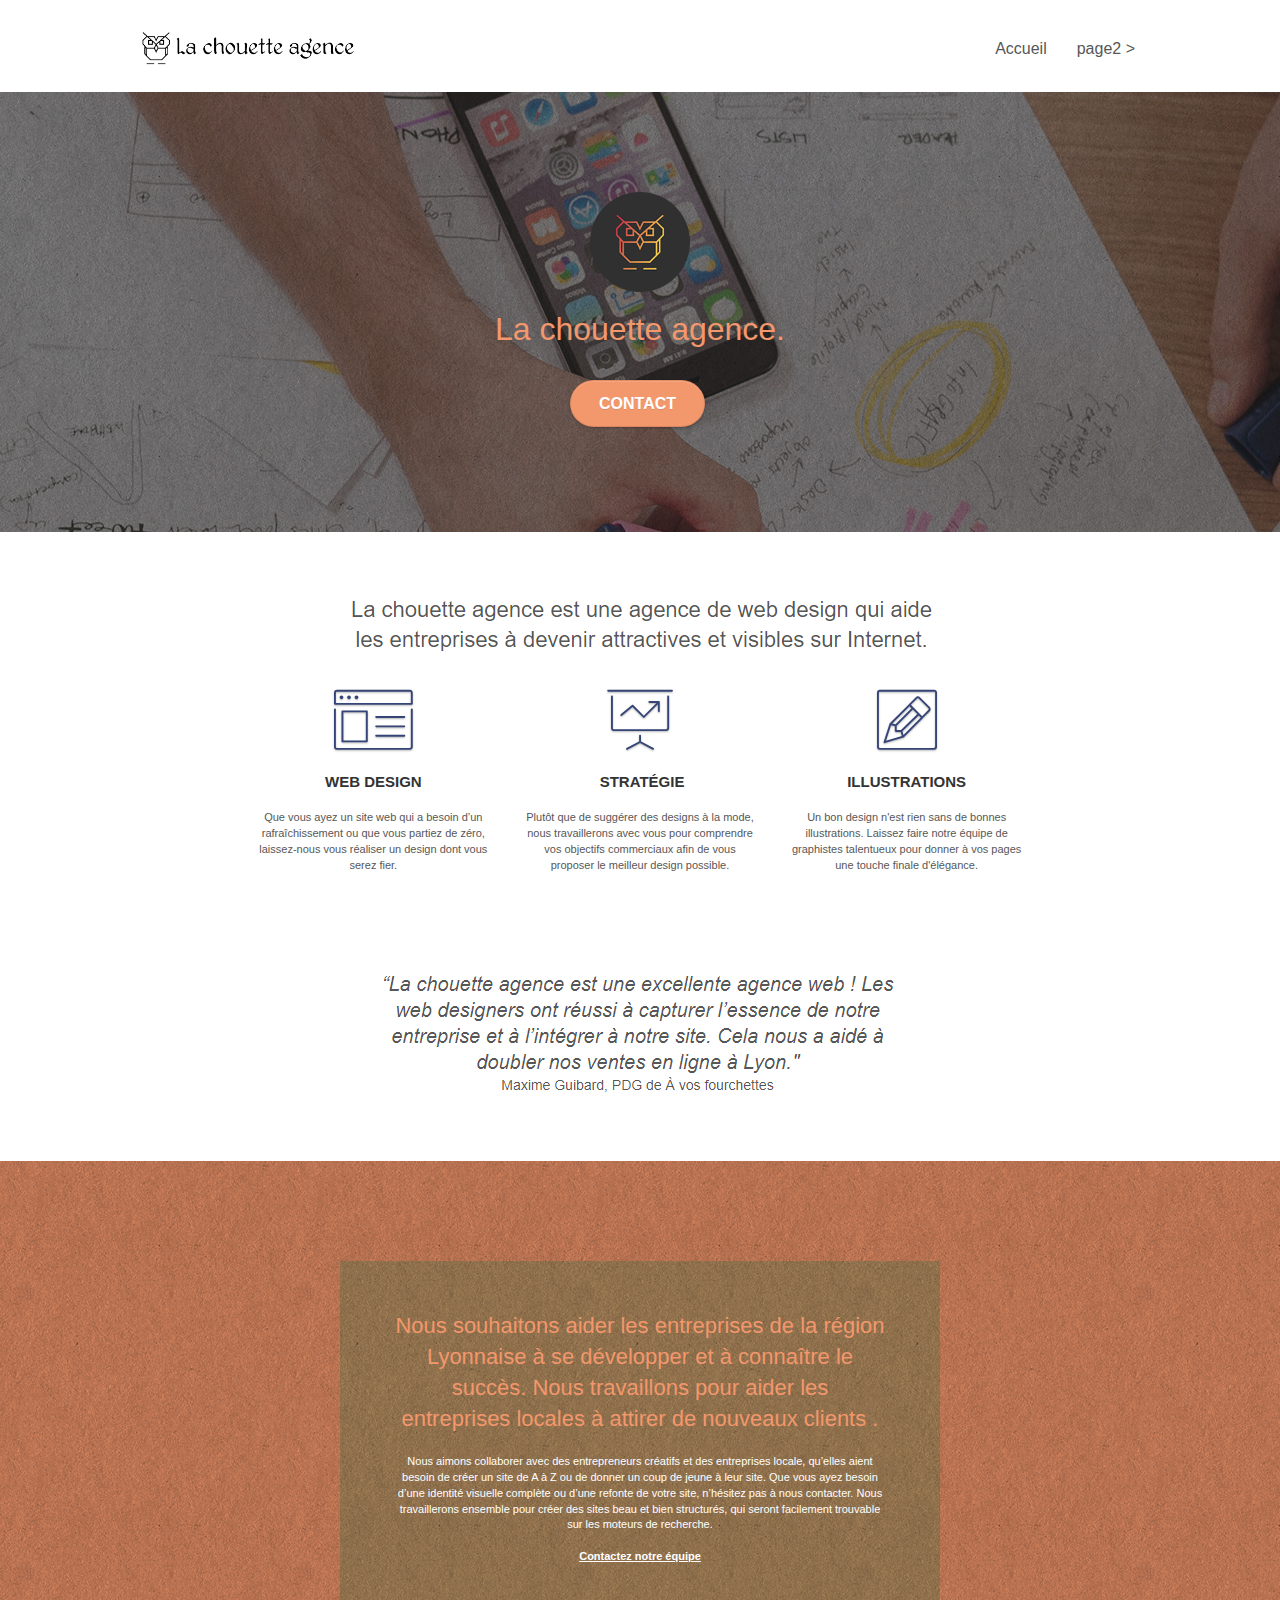
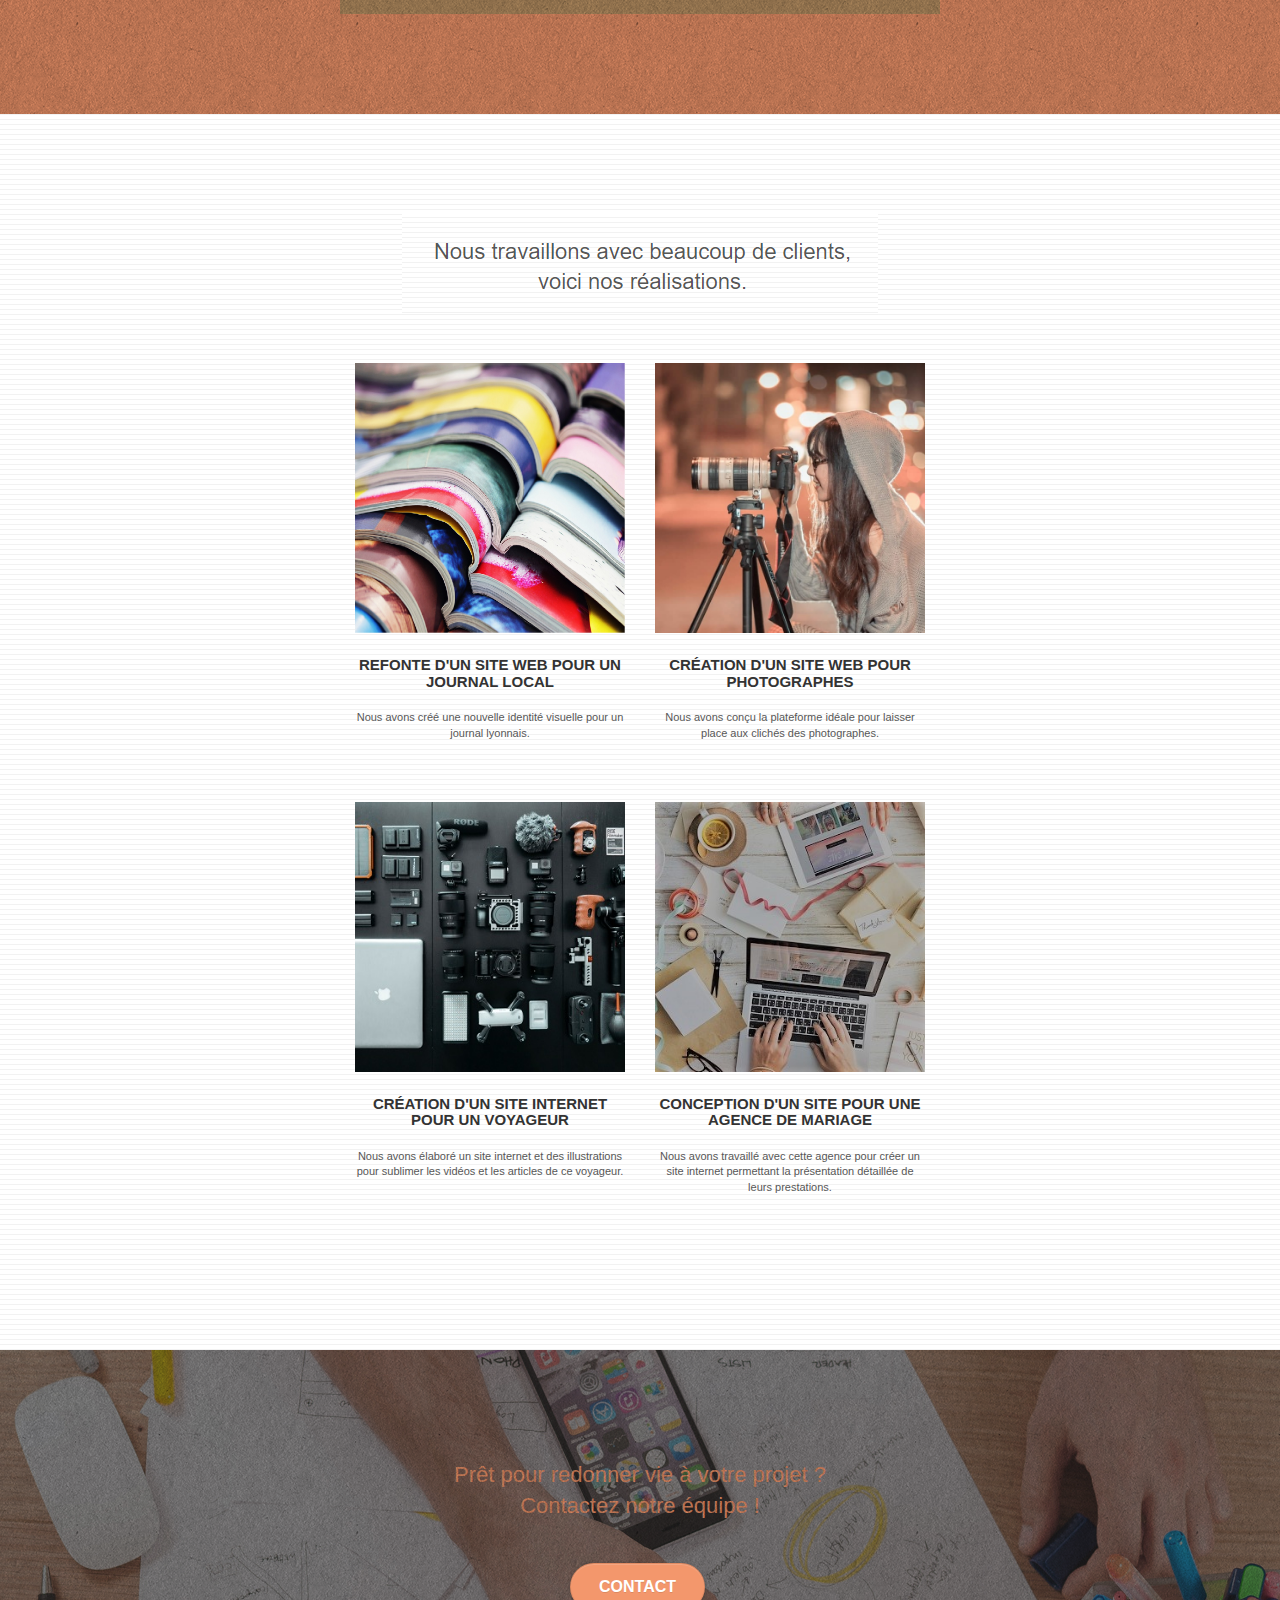
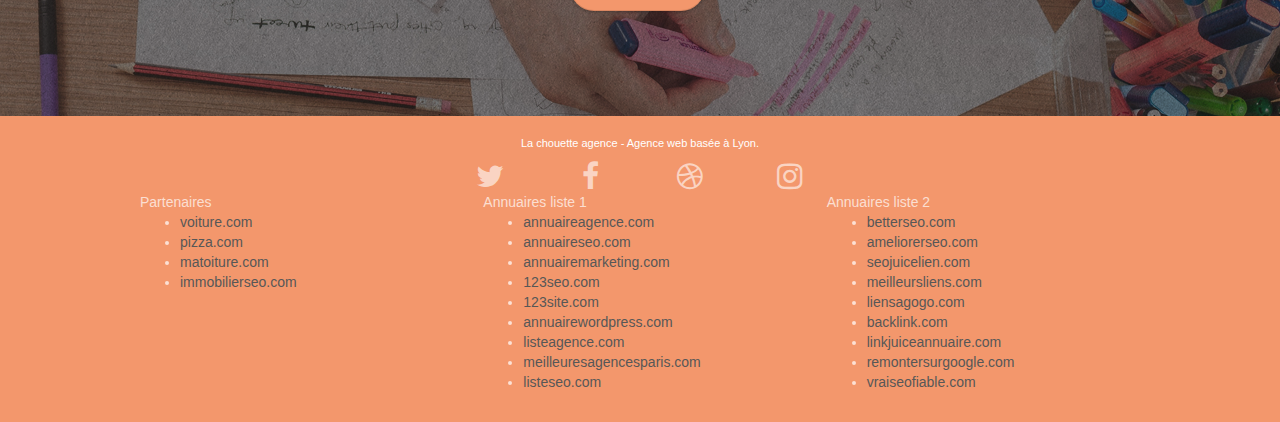
==== index.html @ 90d15524 "First commit" ====
<!doctype html>
<html lang="Default">
<head>
    <meta charset="utf-8">
    <meta name="keywords" content="La chouette agence, site web, site internet, site, application web, web design, stratégie web, agence web, agence design, SEO, développeur web, web designer, entreprise de création de site internet,création de design web, création de site internet, développement de site internet, agence design Lyon, web design Lyon, agence web Lyon">
    <meta name="description" content="La chouette agence est une agence de création et d'optimisation de site internet">
    <meta name="viewport" content="width=device-width, initial-scale=1.0, viewport-fit=cover">
    <link rel="shortcut icon" type="image/png" href="favicon.jpg">
    
	<link rel="stylesheet" type="text/css" href="./css/bootstrap.css">
	<link rel="stylesheet" type="text/css" href="style.css">
	<link rel="stylesheet" type="text/css" href="./css/font-awesome.css">
	<link rel="stylesheet" type="text/css" href="./css/et-line.css">
	
    
	<script src="./js/jquery-2.1.0.js"></script>
	<script src="./js/bootstrap.js"></script>
	<script src="./js/blocs.js"></script>
	<script src="./js/jquery.touchSwipe.js" defer></script>
	<script src="./js/gmaps.js"></script>

    <title>La chouette agence | Web design</title>

    
<!-- Analytics -->
 
<!-- Analytics END -->
    
</head>
<body>
<!-- Principal conteneur -->
<div class="page-container">
    
<!-- bloc-0 -->
<div class="bloc bgc-white l-bloc " id="bloc-0">
	<div class="container bloc-sm">

		<nav class="navbar row">
			<div class="navbar-header">
				<a class="navbar-brand" href="index.html"><img src="img/la-chouette-agence.png" alt="paris web design logo agence web meilleure agence" height="40" /></a>
				<button id="nav-toggle" type="button" class="ui-navbar-toggle navbar-toggle" data-toggle="collapse" data-target=".navbar-1">
					<span class="sr-only">Toggle navigation</span><span class="icon-bar"></span><span class="icon-bar"></span><span class="icon-bar"></span>
				</button>
			</div>
			<div class="collapse navbar-collapse navbar-1 special-dropdown-nav">
				<ul class="site-navigation nav navbar-nav">
					<li>
						<a href="index.html">Accueil</a>
					</li>
					<li>
					</li>
					<li>
						<a href="page2.html">page2 &gt;</a>
					</li>
				</ul>
			</div>
		</nav>
	</div>
</div>
<!-- bloc-0 END -->

<!-- bloc-1-presentation -->
<div class="bloc bgc-dark-slate-blue bg-banniere d-bloc bg-t-edge bloc-bg-texture texture-paper b-parallax" id="bloc-1-hero">
	<div class="container bloc-lg">
		<div class="row tight-width-whitespace">
			<div class="col-sm-12">
				<img src="img/logo.png" class="center-block image-resize-mode" width="100" alt="La chouette agence, agence web paris, création logo paris" />
				<h1 class="text-center hero-bloc-text tc-white ">
					La chouette agence.
				</h1>
				<div class="text-center">
					<a href="page2.html" class="btn btn-lg btn-clean btn-rd cta-hero btn-atomic-tangerine" id="cta-hero">Contact</a>
				</div>
			</div>
		</div>
	</div>
</div>
<!-- bloc-1-presentation END -->

<!-- bloc-2-services -->
<div class="bloc bgc-white l-bloc" id="bloc-2-services">
	<div class="container bloc-md">
		<div class="row">
			<div class="col-sm-12 text-center">
				<img alt="agence web, agence web paris, web design paris, stratégie web" src="img/title.png" />
			</div>
		</div>
		<div class="row voffset-lg med-width-whitespace">
			<div class="col-sm-4">
				<div class="text-center">
					<span class="et-icon-browser sm-shadow icon-dark-slate-blue icons icon-lg"></span>
				</div>
				<h3 class="mg-md text-center">
					Web design
				</h3>
				<p class="text-center ">
					Que vous ayez un site web qui a besoin d&rsquo;un rafraîchissement ou que vous partiez de zéro, laissez-nous vous réaliser un design dont vous serez fier.
				</p>
			</div>
			<div class="col-sm-4">
				<div class="text-center">
					<span class="et-icon-presentation sm-shadow icon-dark-slate-blue icons icon-lg"></span>
				</div>
				<h3 class="mg-md text-center">
					&nbsp;Stratégie
				</h3>
				<p class="text-center ">
					Plutôt que de suggérer des designs à la mode, nous travaillerons avec vous pour comprendre vos objectifs commerciaux afin de vous proposer le meilleur design possible.<br>
				</p>
			</div>
			<div class="col-sm-4">
				<div class="text-center">
					<span class="et-icon-edit sm-shadow icon-dark-slate-blue icons icon-lg"></span>
				</div>
				<h3 class="mg-md text-center">
					Illustrations
				</h3>
				<p class="text-center ">
					Un bon design n'est rien sans de bonnes illustrations. Laissez faire notre équipe de graphistes talentueux pour donner à vos pages une touche finale d'élégance.
				</p>
			</div>
		</div>
		<div class="row voffset-lg voffset">
			<div class="col-xs-12 col-md-8 col-md-offset-2 text-center">
				<img alt="agence web, agence web paris, web design paris, stratégie web" src="img/citation.png" />

			</div>
		</div>
	</div>
</div>
<!-- bloc-2-services END -->

<!-- bloc-3-what-i-do -->
<div class="bloc tc-white bgc-atomic-tangerine bg-presentation d-bloc bloc-bg-texture texture-paper b-parallax" id="bloc-3-what-i-do">
	<div class="container bloc-lg">
		<div class="row tight-width-whitespace black-background">
			<div class="col-sm-12">
				<h2 class="mg-md text-center tc-white">
					Nous souhaitons aider les entreprises de la région Lyonnaise à se développer et à connaître le succès. Nous travaillons pour aider les entreprises locales à attirer de nouveaux clients .<br>
				</h2>
				<p class="text-center white">
					Nous aimons collaborer avec des entrepreneurs créatifs et des entreprises locale, qu’elles aient besoin de créer un site de A à Z ou de donner un coup de jeune à leur site. Que vous ayez besoin d’une identité visuelle complète ou d’une refonte de votre site, n’hésitez pas à nous contacter. Nous travaillerons ensemble pour créer des sites beau et bien structurés, qui seront facilement trouvable sur les moteurs de recherche. <br><br><a class="ltc-white bold-link" href="page2.html">Contactez notre équipe</a><br>
				</p>
			</div>
		</div>
	</div>
</div>
<!-- bloc-3-what-i-do END -->

<!-- bloc-4-portfolio -->
<div class="bloc bgc-white bg-lines-h2-bg bg-repeat l-bloc" id="bloc-4-portfolio">
	<div class="container bloc-lg">
		<div class="row">
			<div class="col-sm-12 text-center">
				<img alt="agence web, agence web paris, web design paris, stratégie web" src="img/title2.png" />
			</div>
		</div>
		<div class="row tight-width-whitespace portfolio-row">
			<div class="col-sm-6">
				<a href="#" data-lightbox="img/1.jpg" data-gallery-id="gallery-1" data-caption="Refonte d'un site web pour un journal local" data-frame="snapshot-lb"><img src="img/1.jpg" alt="paris web design logo agence web meilleure agence et refonte site web journal" class="img-responsive portfolio-thumb" /></a>
				<h3 class="mg-md text-center">
					Refonte d'un site web pour un journal local
				</h3>
				<p class="text-center">
					Nous avons créé une nouvelle identité visuelle pour un journal lyonnais.
				</p>
			</div>
			<div class="col-sm-6">
				<a href="#" data-lightbox="img/2.jpg" data-gallery-id="gallery-1" data-caption="Création d'un site web pour photographes" data-frame="snapshot-lb"><img src="img/2.jpg" class="img-responsive portfolio-thumb" alt="paris web design logo agence web meilleure agence, Création d'un site web pour photographes" /></a>
				<h3 class="mg-md text-center">
					Création d'un site web pour photographes
				</h3>
				<p class="text-center">
					Nous avons conçu la plateforme idéale pour laisser place aux clichés des photographes.
				</p>
			</div>
		</div>
		<div class="row tight-width-whitespace portfolio-row">
			<div class="col-sm-6">
				<a href="#" data-lightbox="img/3.bmp" data-gallery-id="gallery-1" data-caption="Création d'un site internet pour un voyageur" data-frame="snapshot-lb"><img src="img/3.bmp" class="img-responsive portfolio-thumb" alt="paris web design logo agence web meilleure agence, Création d'un site web pour voyageur"/></a>
				<h3 class="mg-md text-center">
					Création d'un site internet pour un voyageur
				</h3>
				<p class="text-center">
					Nous avons élaboré un site internet et des illustrations pour sublimer les vidéos et les articles de ce voyageur.
				</p>
			</div>
			<div class="col-sm-6">
				<a href="#" data-lightbox="img/4.bmp" data-gallery-id="gallery-1" data-caption="Conception d'un site pour une agence de mariage" data-frame="snapshot-lb"><img src="img/4.bmp" class="img-responsive portfolio-thumb" alt="paris web design logo agence web meilleure agence, Création d'un site web pour agence de mariage" /></a>
				<h3 class="mg-md text-center">
					Conception d'un site pour une agence de mariage
				</h3>
				<p class="text-center">
					Nous avons travaillé avec cette agence pour créer un site internet permettant la présentation détaillée de leurs prestations.
				</p>
			</div>
		</div>
	</div>
</div>
<!-- bloc-4-portfolio END -->

<!-- bloc-5-cta -->
<div class="bloc bgc-dark-slate-blue bg-banniere d-bloc bloc-bg-texture texture-paper" id="bloc-5-cta">
	<div class="container bloc-lg">
		<div class="row">
			<h2 class="mg-md text-center tc-white">
				Prêt pour redonner vie à votre projet ?<br>Contactez notre équipe !
			</h2>
			<div class="col-sm-12 text-center">
				<a href="page2.html" class="btn btn-atomic-tangerine btn-clean btn-rd btn-lg cta-hero">Contact</a>
			</div>
		</div>
	</div>
</div>
<!-- bloc-5-cta END -->

<!-- Footer - bloc-8 -->
<div class="bloc bgc-atomic-tangerine d-bloc" id="bloc-8">
	<div class="container bloc-sm">
		<div class="row">
			<div class="col-sm-12">
				<p class="text-center white">
					La chouette agence - Agence web basée à Lyon.<br>
				</p>
				<div class="row row-no-gutters social">
					<div class="col-sm-3">
						<div class="text-center">
							<a class="social" href="index.html"><span class="fa fa-twitter icon-md"></span></a>
						</div>
					</div>
					<div class="col-sm-3">
						<div class="text-center">
							<a class="social" href="index.html"><span class="fa fa-facebook icon-md"></span></a>
						</div>
					</div>
					<div class="col-sm-3">
						<div class="text-center">
							<a class="social" href="index.html"><span class="fa fa-dribbble icon-md"></span></a>
						</div>
					</div>
					<div class="col-sm-3">
						<div class="text-center">
							<a class="social" href="index.html"><span class="fa fa-instagram icon-md"></span></a>
						</div>
					</div>
				</div>
				<div class="row">
					<div class="col-sm-4">
						Partenaires
							<ul>
								<li><a href="voiture.com">voiture.com</a></li>
								<li><a href="pizza.com">pizza.com</a></li>
								<li><a href="matoiture.com">matoiture.com</a></li>
								<li><a href="immobilierseo.com">immobilierseo.com</a></li>
							</ul>		
					</div>
					<div class="col-sm-4">
						Annuaires liste 1
						<ul>
							<li><a href="annuaireagence.com">annuaireagence.com</a></li>
							<li><a href="annuaireseo.com">annuaireseo.com</a></li>
							<li><a href="annuairemarketing.com">annuairemarketing.com</a></li>
							<li><a href="123seoture.com">123seo.com</a></li>
							<li><a href="123site.com">123site.com</a></li>
							<li><a href="annuairewordpress.com">annuairewordpress.com</a></li>
							<li><a href="listeagence.com">listeagence.com</a></li>
							<li><a href="meilleuresagencesparis.com">meilleuresagencesparis.com</a></li>
							<li><a href="listeseo.com">listeseo.com</a></li>
						</ul>
					</div>
					<div class="col-sm-4">
						Annuaires liste 2
						<ul>
							<li><a href="betterseo.com">betterseo.com</a></li>
							<li><a href="ameliorerseo.com">ameliorerseo.com</a></li>
							<li><a href="seojuicelien.com">seojuicelien.com</a></li>
							<li><a href="meilleursliens.com">meilleursliens.com</a></li>
							<li><a href="liensagogo.com">liensagogo.com</a></li>
							<li><a href="backlink.com">backlink.com</a></li>
							<li><a href="linkjuiceannuaire.com">linkjuiceannuaire.com</a></li>
							<li><a href="remontersurgoogle.com">remontersurgoogle.com</a></li>
							<li><a href="vraiseofiable.com">vraiseofiable.com</a></li>
						</ul>
					</div>
				</div>
			</div>
		</div>
	</div>
</div>
<!-- Footer - bloc-8 END -->

</div>
<!-- Principal conteneur END -->
    

</body>
</html>
---- style.css ----
body {
    margin: 0;
    padding: 0;
    background: #FFF;
    overflow-x: hidden;
    -webkit-font-smoothing: antialiased;
    -moz-osx-font-smoothing: grayscale;
}

a,
button {
    transition: all .3s ease-in-out;
    outline: none!important;
}

a:hover {
    text-decoration: none;
    cursor: pointer;
}

#page-loading-blocs-notifaction {
    position: fixed;
    top: 0;
    bottom: 0;
    width: 100%;
    z-index: 100000;
    background: #FFFFFF url("img/pageload-spinner.gif") no-repeat center center;
}

.bloc {
    width: 100%;
    clear: both;
    background: 50% 50% no-repeat;
    padding: 0 50px;
    -webkit-background-size: cover;
    -moz-background-size: cover;
    -o-background-size: cover;
    background-size: cover;
    position: relative;
}

.bloc .container {
    padding-left: 0;
    padding-right: 0;
}

.bloc-lg {
    padding: 100px 50px;
}

.bloc-md {
    padding: 50px;
}

.bloc-sm {
    padding: 20px 50px;
}

.bg-center,
.bg-l-edge,
.bg-r-edge,
.bg-t-edge,
.bg-b-edge,
.bg-tl-edge,
.bg-bl-edge,
.bg-tr-edge,
.bg-br-edge,
.bg-repeat {
    -webkit-background-size: auto!important;
    -moz-background-size: auto!important;
    -o-background-size: auto!important;
    background-size: auto!important;
}

.bg-repeat {
    background: repeat;
}

.bg-t-edge {
    background: top no-repeat;
}

.bloc-bg-texture::before {
    content: "";
    background-size: 2px 2px;
    position: absolute;
    top: 0;
    bottom: 0;
    left: 0;
    right: 0;
}

.texture-paper::before {
    background: url("img/texture-paper.png");
    background-size: 280px 280px;
}

.b-parallax {
    background-attachment: fixed;
}

.d-bloc {
    color: rgba(255, 255, 255, .7);
}

.d-bloc button:hover {
    color: rgba(255, 255, 255, .9);
}

.d-bloc .icon-round,
.d-bloc .icon-square,
.d-bloc .icon-rounded,
.d-bloc .icon-semi-rounded-a,
.d-bloc .icon-semi-rounded-b {
    border-color: rgba(255, 255, 255, .9);
}

.d-bloc .divider-h span {
    border-color: rgba(255, 255, 255, .2);
}

.d-bloc .a-btn,
.d-bloc .navbar a,
.d-bloc .navbar-brand,
.d-bloc a .icon-sm,
.d-bloc a .icon-md,
.d-bloc a .icon-lg,
.d-bloc a .icon-xl,
.d-bloc h1 a,
.d-bloc h2 a,
.d-bloc h3 a,
.d-bloc h4 a,
.d-bloc h5 a,
.d-bloc h6 a,
.d-bloc p a {
    color: rgba(255, 255, 255, .6);
}

.d-bloc .a-btn:hover,
.d-bloc .navbar a:hover,
.d-bloc .navbar-brand:hover,
.d-bloc a:hover .icon-sm,
.d-bloc a:hover .icon-md,
.d-bloc a:hover .icon-lg,
.d-bloc a:hover .icon-xl,
.d-bloc h1 a:hover,
.d-bloc h2 a:hover,
.d-bloc h3 a:hover,
.d-bloc h4 a:hover,
.d-bloc h5 a:hover,
.d-bloc h6 a:hover,
.d-bloc p a:hover {
    color: rgba(255, 255, 255, 1);
}

.d-bloc .navbar-toggle .icon-bar {
    background: rgba(255, 255, 255, 1);
}

.d-bloc .btn-wire,
.d-bloc .btn-wire:hover {
    color: rgba(255, 255, 255, 1);
    border-color: rgba(255, 255, 255, 1);
}

.d-bloc .panel {
    color: rgba(0, 0, 0, .5);
}

.d-bloc .panel button:hover {
    color: rgba(0, 0, 0, .7);
}

.d-bloc .panel icon {
    border-color: rgba(0, 0, 0, .7);
}

.d-bloc .panel .divider-h span {
    border-color: rgba(0, 0, 0, .1);
}

.d-bloc .panel .a-btn {
    color: rgba(0, 0, 0, .6);
}

.d-bloc .panel .a-btn:hover {
    color: rgba(0, 0, 0, 1);
}

.d-bloc .panel .btn-wire,
.d-bloc .panel .btn-wire:hover {
    color: rgba(0, 0, 0, .7);
    border-color: rgba(0, 0, 0, .3);
}

.d-bloc .panel,
.l-bloc {
    color: rgba(0, 0, 0, .5);
}

.d-bloc .panel button:hover,
.l-bloc button:hover {
    color: rgba(0, 0, 0, .7);
}

.l-bloc .icon-round,
.l-bloc .icon-square,
.l-bloc .icon-rounded,
.l-bloc .icon-semi-rounded-a,
.l-bloc .icon-semi-rounded-b {
    border-color: rgba(0, 0, 0, .7);
}

.d-bloc .panel .divider-h span,
.l-bloc .divider-h span {
    border-color: rgba(0, 0, 0, .1);
}

.d-bloc .panel .a-btn,
.l-bloc .a-btn,
.l-bloc .navbar a,
.l-bloc .navbar-brand,
.l-bloc a .icon-sm,
.l-bloc a .icon-md,
.l-bloc a .icon-lg,
.l-bloc a .icon-xl,
.l-bloc h1 a,
.l-bloc h2 a,
.l-bloc h3 a,
.l-bloc h4 a,
.l-bloc h5 a,
.l-bloc h6 a,
.l-bloc p a {
    color: rgba(0, 0, 0, .6);
}

.d-bloc .panel .a-btn:hover,
.l-bloc .a-btn:hover,
.l-bloc .navbar a:hover,
.l-bloc .navbar-brand:hover,
.l-bloc a:hover .icon-sm,
.l-bloc a:hover .icon-md,
.l-bloc a:hover .icon-lg,
.l-bloc a:hover .icon-xl,
.l-bloc h1 a:hover,
.l-bloc h2 a:hover,
.l-bloc h3 a:hover,
.l-bloc h4 a:hover,
.l-bloc h5 a:hover,
.l-bloc h6 a:hover,
.l-bloc p a:hover {
    color: rgba(0, 0, 0, 1);
}

.l-bloc .navbar-toggle .icon-bar {
    color: rgba(0, 0, 0, .6);
}

.d-bloc .panel .btn-wire,
.d-bloc .panel .btn-wire:hover,
.l-bloc .btn-wire,
.l-bloc .btn-wire:hover {
    color: rgba(0, 0, 0, .7);
    border-color: rgba(0, 0, 0, .3);
}

.voffset {
    margin-top: 30px;
}

.voffset-lg {
    margin-top: 80px;
}

.row-no-gutters {
    margin-right: 0;
    margin-left: 0;
}

.row.row-no-gutters > [class^="col-"],
.row.row-no-gutters > [class*=" col-"] {
    padding-right: 0;
    padding-left: 0;
}

#bloc-1-hero h1 {
    font-size: 32px;
}

.navbar {
    margin-bottom: 0;
    z-index: 1;
}

.navbar-brand {
    height: auto;
    padding: 3px 15px;
    font-size: 25px;
    font-weight: normal;
    font-weight: 600;
    line-height: 44px;
}

.navbar-brand img {
    max-height: 200px;
    margin: 0 5px 0 0;
    display: inline;
}

.navbar-brand img[src$=svg] {
    min-width: 100px;
}

.nav-center .navbar-brand img {
    margin: 0;
}

.navbar .nav {
    padding-top: 2px;
    margin-right: -16px;
    float: right;
    z-index: 1;
}

.nav > li {
    float: left;
    margin-top: 4px;
    font-size: 16px;
}

.navbar-nav .open .dropdown-menu > li > a {
    text-align: inherit;
}

.nav > li a:hover,
.nav > li a:focus {
    background: transparent;
}

.navbar-toggle {
    margin: 10px 10px 0 0;
    border: 0px;
}

.navbar-toggle:hover {
    background: transparent!important;
}

.navbar-toggle .icon-bar {
    background-color: rgba(0, 0, 0, .5);
    width: 26px;
}

.nav-invert .navbar .nav {
    float: left;
}

.nav-invert .navbar-header,
.nav-invert .navbar-brand {
    float: right;
    position: relative;
    z-index: 2;
}

@media (min-width: 768px) {
    .site-navigation {
        position: absolute;
        top: 50%;
        right: 20px;
        transform: translate(0, -50%);
        -webkit-transform: translateY(-50%);
    }
    .nav > li .dropdown-menu a,
    .nav > li .dropdown-menu a:hover {
        color: #484848;
    }
    .nav-invert .site-navigation {
        left: 0;
        right: 0;
    }
    .nav-center {
        text-align: center;
    }
    .nav-center .navbar-header {
        width: 100%;
    }
    .nav-center .navbar-header,
    .nav-center .navbar-brand,
    .nav-center .nav > li {
        float: none;
        display: inline-block;
    }
    .nav-center .site-navigation {
        position: relative;
        width: 100%;
        right: 0;
        margin-right: 0px;
        margin-top: 20px;
    }
    .nav-center.mini-nav .navbar-toggle {
        float: none;
        margin: 10px auto 0;
    }
}

.nav > li > .dropdown a {
    background: none!important;
    display: block;
    padding: 14px 15px;
}

nav .caret {
    margin: 0 5px;
}

.dropdown-menu .dropdown-menu {
    top: -8px;
    left: 100%;
}

.dropdown-menu .dropmenu-flow-right {
    top: 100%;
    left: 0;
    margin-left: -1px;
    border-top-left-radius: 0;
    border-top-right-radius: 0;
}

.dropdown-menu .dropdown span {
    border: 4px solid black;
    border-top-color: transparent;
    border-right-color: transparent;
    border-bottom-color: transparent;
    margin: 6px -5px 0 0!important;
    float: right;
}

.mg-md {
    margin-top: 10px;
    margin-bottom: 20px;
}

.mg-lg {
    margin-top: 10px;
    margin-bottom: 40px;
}

.btn {
    margin: 0 5px 5px 0;
}

.btn.pull-right {
    margin: 0 0 5px 5px;
}

.btn-d,
.btn-d:hover,
.btn-d:focus {
    color: #FFF;
    background: rgba(0, 0, 0, .3);
}

button {
    outline: none!important;
}

.btn-rd {
    border-radius: 40px;
}

.btn-clean {
    border: 1px solid rgba(0, 0, 0, .08);
    border-bottom-color: rgba(0, 0, 0, .1);
    text-shadow: 0 1px 0 rgba(0, 0, 1, .1);
    box-shadow: 0 1px 3px rgba(0, 0, 1, .25), inset 0 1px 0 0 rgba(255, 255, 255, .15);
}

.icon-md {
    font-size: 30px!important;
}

.icon-lg {
    font-size: 60px!important;
}

.sm-shadow {
    text-shadow: 0 1px 2px rgba(0, 0, 0, .3);
}

.panel-sq,
.panel-sq .panel-heading,
.panel-sq .panel-footer {
    border-radius: 0;
}

.panel-rd {
    border-radius: 30px;
}

.panel-rd .panel-heading {
    border-radius: 29px 29px 0 0;
}

.panel-rd .panel-footer {
    border-radius: 0 0 29px 29px;
}

.form-control {
    border-color: rgba(0, 0, 0, .1);
    box-shadow: none;
}

.scrollToTop {
    width: 40px;
    height: 40px;
    position: fixed;
    bottom: 20px;
    right: 20px;
    opacity: 0;
    z-index: 500;
    transition: all .3s ease-in-out;
}

.scrollToTop span {
    margin-top: 6px;
}

.showScrollTop {
    font-size: 14px;
    opacity: 1;
}

a[data-lightbox] {
    position: relative;
    display: block;
    text-align: center;
}

a[data-lightbox]:hover::before {
    content: "+";
    font-family: "HelveticaNeue-Light", "Helvetica Neue Light", "Helvetica Neue", Helvetica, Arial;
    font-size: 32px;
    width: 50px;
    height: 50px;
    margin-left: -25px;
    border-radius: 50%;
    background: rgba(0, 0, 0, .6);
    color: #FFF;
    font-weight: 100;
    z-index: 1;
    position: absolute;
    top: 50%;
    transform: translateY(-50%);
    -webkit-transform: translateY(-50%);
}

a[data-lightbox]:hover img {
    opacity: 0.6;
    -webkit-animation-fill-mode: none;
    animation-fill-mode: none;
}

#lightbox-modal {
    display: flex;
    align-items: center;
}

#lightbox-modal .modal-dialog {
    width: 90%;
    max-width: 900px;
    margin: 0 auto 0;
}

#lightbox-modal .modal-dialog img {
    max-height: 90vh;
    margin: 0 auto;
}

.lightbox-caption {
    padding: 20px;
    color: #FFF;
    background: rgba(0, 0, 0, .5);
    position: absolute;
    left: 15px;
    right: 15px;
    bottom: 5px;
}

.close-lightbox {
    color: #FFF;
    font-size: 30px;
    position: absolute;
    top: 20px;
    right: 20px;
    z-index: 20;
    background: rgba(0, 0, 0, .5);
    border: none;
    line-height: 30px;
    padding: 0 9px 5px;
    opacity: 0.3;
}

.close-lightbox:hover,
.next-lightbox:hover,
.prev-lightbox:hover {
    opacity: 1.0;
    color: #FFF;
}

.next-lightbox,
.prev-lightbox {
    font-size: 20px;
    color: rgba(255, 255, 255, .9);
    background: rgba(0, 0, 0, .5);
    transition: all .2s ease-in-out;
    position: absolute;
    top: 45%;
    z-index: 1;
    opacity: 0.4;
}

.next-lightbox {
    padding: 6px 8px 1px 13px;
    right: 25px;
}

.prev-lightbox {
    padding: 6px 13px 1px 10px;
    left: 25px;
}

.snapshot-lb .modal-body {
    padding-bottom: 45px;
}

.snapshot-lb .lightbox-caption {
    padding: 0;
    color: rgba(0, 0, 0, .5);
    background: none;
}

h1,
h2,
h3,
h4,
h5,
h6,
p,
label,
.btn,
a {
    font-family: "helvetica";
    font-weight: 400;
    color: #575757!important;
}

.container {
    max-width: 1000px;
}

.hero-bloc-text {
    font-size: 38px;
}

.hero-bloc-text-sub {
    font-size: 36px;
}

.statement-bloc-text {
    line-height: 26px;
    font-style: italic;
    font-size: 20px;
    text-align: center;
    font-weight: lighter;
    max-width: 520px;
    margin: auto auto auto auto;
}

p {
    font-size: 11px;
}

.tight-width-whitespace {
    max-width: 600px;
    margin: auto auto auto auto;
}

.h1 {
    font-size: 20px;
    font-family: "Open Sans";
}

.cta-hero {
    margin-top: 22px;
    color: #FFFFFF!important;
    text-transform: uppercase;
    padding: 12px 28px 12px 28px;
    font-size: 16px;
    font-weight: 700;
}

.social {
    max-width: 400px;
    margin: auto auto auto auto;
}

h2 {
    font-size: 22px;
    line-height: 1.4em;
}

h3 {
    font-size: 15px;
    text-transform: uppercase;
    font-weight: 700;
    color: #333333!important;
}

.med-width-whitespace {
    max-width: 800px;
    margin: auto auto auto auto;
    box-shadow: 0px 0px 0px #000000;
}

h1 {
    color: #333333!important;
}

h4 {
    color: #333333!important;
}

.icons {
    margin-bottom: 14px;
    margin-top: 24px;
}

.white {
    color: #FFFFFF!important;
}

.portfolio-thumb {
    margin-bottom: 24px;
}

.portfolio-row {
    margin-bottom: 44px;
    margin-top: 50px;
}

.avatar {
    box-shadow: 0px 4px 9px rgba(0, 0, 0, 0.3);
}

.black-background {
    background-color: rgba(165, 147, 99, 0.7);
    padding: 40px 40px 40px 40px;
}

.bold-link {
    font-weight: 900;
    text-decoration: underline!important;
}

.bgc-white {
    background-color: #FFFFFF;
}

.bgc-dark-slate-blue {
    background-color: #364577;
}

.bgc-atomic-tangerine {
    background-color: #F3976C;
}

.tc-white {
    color: #F3976C!important;
}

.btn-atomic-tangerine {
    background: #F3976C;
    color: #FFFFFF!important;
}

.btn-atomic-tangerine:hover {
    background: #c27956!important;
    color: #FFFFFF!important;
}

.ltc-white {
    color: #FFFFFF!important;
}

.ltc-white:hover {
    color: #cccccc!important;
}

.ltc-atomic-tangerine {
    color: #F3976C!important;
}

.ltc-atomic-tangerine:hover {
    color: #c27956!important;
}

.icon-dark-slate-blue {
    color: #364577!important;
    border-color: #364577!important;
}

.bg-dots-bg {
    background-image: url("img/dots-bg.png");
}

.bg-lines-h2-bg {
    background-image: url("img/lines-h2-bg.png");
}

.bg-banniere {
    background-image: url("img/la-chouette-agence-banniere.jpg");
}

.bg-presentation {
    background-image: url("img/image-de-presentation.bmp");
}

@media (max-width: 1024px) {
    .bloc {
        padding-left: 20px;
        padding-right: 20px;
    }
    .bloc.full-width-bloc,
    .bloc-tile-2.full-width-bloc .container,
    .bloc-tile-3.full-width-bloc .container,
    .bloc-tile-4.full-width-bloc .container {
        padding-left: 0;
        padding-right: 0;
    }
}

@media (max-width: 992px) and (min-width: 768px) {
    .navbar .nav {
        max-width: 80%
    }
    .nav-center.navbar .nav {
        max-width: 100%
    }
}

@media only screen and (min-device-width: 768px) and (max-device-width: 1024px) and (orientation: landscape) {
    .b-parallax {
        background-attachment: scroll;
    }
}

@media only screen and (min-device-width: 1024px) and (max-device-width: 1366px) and (-webkit-min-device-pixel-ratio: 1.5) {
    .b-parallax {
        background-attachment: scroll;
    }
}

@media (max-width: 991px) {
    .container {
        width: 100%;
    }
    .b-parallax {
        background-attachment: scroll;
    }
    .page-container,
    #hero-bloc {
        overflow-x: hidden;
        position: relative;
    }
    .bloc {
        padding-left: constant(safe-area-inset-left);
        padding-right: constant(safe-area-inset-right);
    }
    .bloc-group,
    .bloc-group .bloc {
        display: block;
        width: 100%;
    }
    .bloc-fill-screen .fill-bloc-top-edge,
    .bloc-fill-screen .fill-bloc-bottom-edge {
        padding: 0 20px;
        padding-left: constant(safe-area-inset-left);
        padding-right: constant(safe-area-inset-right);
    }
}

@media (max-width: 767px) {
    .page-container {
        overflow-x: hidden;
        position: relative;
    }
    h1,
    h2,
    h3,
    h4,
    h5,
    h6,
    p,
    #disqus_thread {
        padding-left: 10px!important;
        padding-right: 10px!important;
    }
    .b-parallax {
        background-attachment: scroll;
    }
    .navbar .nav {
        padding-top: 0;
        border-top: 1px solid rgba(0, 0, 0, .2);
        float: none!important;
    }
    .navbar.row {
        margin-left: 0;
        margin-right: 0;
    }
    .site-navigation {
        position: inherit;
        transform: none;
        -webkit-transform: none;
        -ms-transform: none;
    }
    .nav > li {
        margin-top: 0;
        border-bottom: 1px solid rgba(0, 0, 0, .1);
        background: rgba(0, 0, 0, .05);
        text-align: left;
        padding-left: 15px;
        width: 100%;
    }
    .nav > li:hover {
        background: rgba(0, 0, 0, .08);
    }
    .dropdown .dropdown a .caret {
        float: none;
        margin: 5px 0 0 10px!important;
        border: 4px solid black;
        border-bottom-color: transparent;
        border-right-color: transparent;
        border-left-color: transparent;
    }
    #hero-bloc .navbar .nav {
        background: rgba(0, 0, 0, .8);
    }
    #hero-bloc .navbar .nav a {
        color: rgba(255, 255, 255, .6);
    }
    .hero {
        padding: 50px 0;
    }
    .hero-nav {
        left: -1px;
        right: -1px;
    }
    .navbar-collapse {
        padding: 0;
        overflow-x: hidden;
        -webkit-box-shadow: none;
        box-shadow: none;
    }
    .navbar-brand img {
        max-height: 40px;
        width: auto;
    }
    .nav-invert .navbar-header {
        float: none;
        width: 100%;
    }
    .nav-invert .navbar-toggle {
        float: left;
        margin-left: 10px;
    }
    .bloc {
        padding-left: 0;
        padding-right: 0;
    }
    .bloc-xxl,
    .bloc-xl,
    .bloc-lg {
        padding: 40px 0;
    }
    .bloc-sm,
    .bloc-md {
        padding-left: 0;
        padding-right: 0;
    }
    .bloc-tile-2 .container,
    .bloc-tile-3 .container,
    .bloc-tile-4 .container,
    .bloc-fill-screen .fill-bloc-top-edge,
    .bloc-fill-screen .fill-bloc-bottom-edge {
        padding-left: 0;
        padding-right: 0;
    }
    .a-block {
        padding: 0 10px;
    }
    .btn-dwn {
        display: none;
    }
    .voffset {
        margin-top: 5px;
    }
    .voffset-md {
        margin-top: 20px;
    }
    .voffset-lg {
        margin-top: 30px;
    }
    form {
        padding: 5px;
    }
    .close-lightbox {
        display: inline-block;
    }
    .blocsapp-device-iphone5 {
        background-size: 216px 425px;
        padding-top: 60px;
        width: 216px;
        height: 425px;
    }
    .blocsapp-device-iphone5 img {
        width: 180px;
        height: 320px;
    }
}

@media (max-width: 400px) {
    .bloc {
        padding-left: 0;
        padding-right: 0;
    }
}

@media (max-width: 767px) {
    .bloc-mob-center-text {
        text-align: center;
    }
}
---- css/et-line.css ----
@font-face {
    font-family: et-line;
    src: url(../fonts/et-line.eot);
    src: url(../fonts/et-line.eot?#iefix) format('embedded-opentype'), url(../fonts/et-line.woff) format('woff'), url(../fonts/et-line.ttf) format('truetype'), url(../fonts/et-line.svg#et-line) format('svg');
    font-weight: 400;
    font-style: normal
}

.et-icon-adjustments,
.et-icon-alarmclock,
.et-icon-anchor,
.et-icon-aperture,
.et-icon-attachment,
.et-icon-bargraph,
.et-icon-basket,
.et-icon-beaker,
.et-icon-bike,
.et-icon-book-open,
.et-icon-briefcase,
.et-icon-browser,
.et-icon-calendar,
.et-icon-camera,
.et-icon-caution,
.et-icon-chat,
.et-icon-circle-compass,
.et-icon-clipboard,
.et-icon-clock,
.et-icon-cloud,
.et-icon-compass,
.et-icon-desktop,
.et-icon-dial,
.et-icon-document,
.et-icon-documents,
.et-icon-download,
.et-icon-dribbble,
.et-icon-edit,
.et-icon-envelope,
.et-icon-expand,
.et-icon-facebook,
.et-icon-flag,
.et-icon-focus,
.et-icon-gears,
.et-icon-genius,
.et-icon-gift,
.et-icon-global,
.et-icon-globe,
.et-icon-googleplus,
.et-icon-grid,
.et-icon-happy,
.et-icon-hazardous,
.et-icon-heart,
.et-icon-hotairballoon,
.et-icon-hourglass,
.et-icon-key,
.et-icon-laptop,
.et-icon-layers,
.et-icon-lifesaver,
.et-icon-lightbulb,
.et-icon-linegraph,
.et-icon-linkedin,
.et-icon-lock,
.et-icon-magnifying-glass,
.et-icon-map,
.et-icon-map-pin,
.et-icon-megaphone,
.et-icon-mic,
.et-icon-mobile,
.et-icon-newspaper,
.et-icon-notebook,
.et-icon-paintbrush,
.et-icon-paperclip,
.et-icon-pencil,
.et-icon-phone,
.et-icon-picture,
.et-icon-pictures,
.et-icon-piechart,
.et-icon-presentation,
.et-icon-pricetags,
.et-icon-printer,
.et-icon-profile-female,
.et-icon-profile-male,
.et-icon-puzzle,
.et-icon-quote,
.et-icon-recycle,
.et-icon-refresh,
.et-icon-ribbon,
.et-icon-rss,
.et-icon-sad,
.et-icon-scissors,
.et-icon-scope,
.et-icon-search,
.et-icon-shield,
.et-icon-speedometer,
.et-icon-strategy,
.et-icon-streetsign,
.et-icon-tablet,
.et-icon-target,
.et-icon-telescope,
.et-icon-toolbox,
.et-icon-tools,
.et-icon-tools-2,
.et-icon-trophy,
.et-icon-tumblr,
.et-icon-twitter,
.et-icon-upload,
.et-icon-video,
.et-icon-wallet,
.et-icon-wine {
    font-family: et-line;
    speak: none;
    font-style: normal;
    font-weight: 400;
    font-variant: normal;
    text-transform: none;
    line-height: 1;
    -webkit-font-smoothing: antialiased;
    -moz-osx-font-smoothing: grayscale;
    display: inline-block
}

.et-icon-mobile:before {
    content: "\e000"
}

.et-icon-laptop:before {
    content: "\e001"
}

.et-icon-desktop:before {
    content: "\e002"
}

.et-icon-tablet:before {
    content: "\e003"
}

.et-icon-phone:before {
    content: "\e004"
}

.et-icon-document:before {
    content: "\e005"
}

.et-icon-documents:before {
    content: "\e006"
}

.et-icon-search:before {
    content: "\e007"
}

.et-icon-clipboard:before {
    content: "\e008"
}

.et-icon-newspaper:before {
    content: "\e009"
}

.et-icon-notebook:before {
    content: "\e00a"
}

.et-icon-book-open:before {
    content: "\e00b"
}

.et-icon-browser:before {
    content: "\e00c"
}

.et-icon-calendar:before {
    content: "\e00d"
}

.et-icon-presentation:before {
    content: "\e00e"
}

.et-icon-picture:before {
    content: "\e00f"
}

.et-icon-pictures:before {
    content: "\e010"
}

.et-icon-video:before {
    content: "\e011"
}

.et-icon-camera:before {
    content: "\e012"
}

.et-icon-printer:before {
    content: "\e013"
}

.et-icon-toolbox:before {
    content: "\e014"
}

.et-icon-briefcase:before {
    content: "\e015"
}

.et-icon-wallet:before {
    content: "\e016"
}

.et-icon-gift:before {
    content: "\e017"
}

.et-icon-bargraph:before {
    content: "\e018"
}

.et-icon-grid:before {
    content: "\e019"
}

.et-icon-expand:before {
    content: "\e01a"
}

.et-icon-focus:before {
    content: "\e01b"
}

.et-icon-edit:before {
    content: "\e01c"
}

.et-icon-adjustments:before {
    content: "\e01d"
}

.et-icon-ribbon:before {
    content: "\e01e"
}

.et-icon-hourglass:before {
    content: "\e01f"
}

.et-icon-lock:before {
    content: "\e020"
}

.et-icon-megaphone:before {
    content: "\e021"
}

.et-icon-shield:before {
    content: "\e022"
}

.et-icon-trophy:before {
    content: "\e023"
}

.et-icon-flag:before {
    content: "\e024"
}

.et-icon-map:before {
    content: "\e025"
}

.et-icon-puzzle:before {
    content: "\e026"
}

.et-icon-basket:before {
    content: "\e027"
}

.et-icon-envelope:before {
    content: "\e028"
}

.et-icon-streetsign:before {
    content: "\e029"
}

.et-icon-telescope:before {
    content: "\e02a"
}

.et-icon-gears:before {
    content: "\e02b"
}

.et-icon-key:before {
    content: "\e02c"
}

.et-icon-paperclip:before {
    content: "\e02d"
}

.et-icon-attachment:before {
    content: "\e02e"
}

.et-icon-pricetags:before {
    content: "\e02f"
}

.et-icon-lightbulb:before {
    content: "\e030"
}

.et-icon-layers:before {
    content: "\e031"
}

.et-icon-pencil:before {
    content: "\e032"
}

.et-icon-tools:before {
    content: "\e033"
}

.et-icon-tools-2:before {
    content: "\e034"
}

.et-icon-scissors:before {
    content: "\e035"
}

.et-icon-paintbrush:before {
    content: "\e036"
}

.et-icon-magnifying-glass:before {
    content: "\e037"
}

.et-icon-circle-compass:before {
    content: "\e038"
}

.et-icon-linegraph:before {
    content: "\e039"
}

.et-icon-mic:before {
    content: "\e03a"
}

.et-icon-strategy:before {
    content: "\e03b"
}

.et-icon-beaker:before {
    content: "\e03c"
}

.et-icon-caution:before {
    content: "\e03d"
}

.et-icon-recycle:before {
    content: "\e03e"
}

.et-icon-anchor:before {
    content: "\e03f"
}

.et-icon-profile-male:before {
    content: "\e040"
}

.et-icon-profile-female:before {
    content: "\e041"
}

.et-icon-bike:before {
    content: "\e042"
}

.et-icon-wine:before {
    content: "\e043"
}

.et-icon-hotairballoon:before {
    content: "\e044"
}

.et-icon-globe:before {
    content: "\e045"
}

.et-icon-genius:before {
    content: "\e046"
}

.et-icon-map-pin:before {
    content: "\e047"
}

.et-icon-dial:before {
    content: "\e048"
}

.et-icon-chat:before {
    content: "\e049"
}

.et-icon-heart:before {
    content: "\e04a"
}

.et-icon-cloud:before {
    content: "\e04b"
}

.et-icon-upload:before {
    content: "\e04c"
}

.et-icon-download:before {
    content: "\e04d"
}

.et-icon-target:before {
    content: "\e04e"
}

.et-icon-hazardous:before {
    content: "\e04f"
}

.et-icon-piechart:before {
    content: "\e050"
}

.et-icon-speedometer:before {
    content: "\e051"
}

.et-icon-global:before {
    content: "\e052"
}

.et-icon-compass:before {
    content: "\e053"
}

.et-icon-lifesaver:before {
    content: "\e054"
}

.et-icon-clock:before {
    content: "\e055"
}

.et-icon-aperture:before {
    content: "\e056"
}

.et-icon-quote:before {
    content: "\e057"
}

.et-icon-scope:before {
    content: "\e058"
}

.et-icon-alarmclock:before {
    content: "\e059"
}

.et-icon-refresh:before {
    content: "\e05a"
}

.et-icon-happy:before {
    content: "\e05b"
}

.et-icon-sad:before {
    content: "\e05c"
}

.et-icon-facebook:before {
    content: "\e05d"
}

.et-icon-twitter:before {
    content: "\e05e"
}

.et-icon-googleplus:before {
    content: "\e05f"
}

.et-icon-rss:before {
    content: "\e060"
}

.et-icon-tumblr:before {
    content: "\e061"
}

.et-icon-linkedin:before {
    content: "\e062"
}

.et-icon-dribbble:before {
    content: "\e063"
}
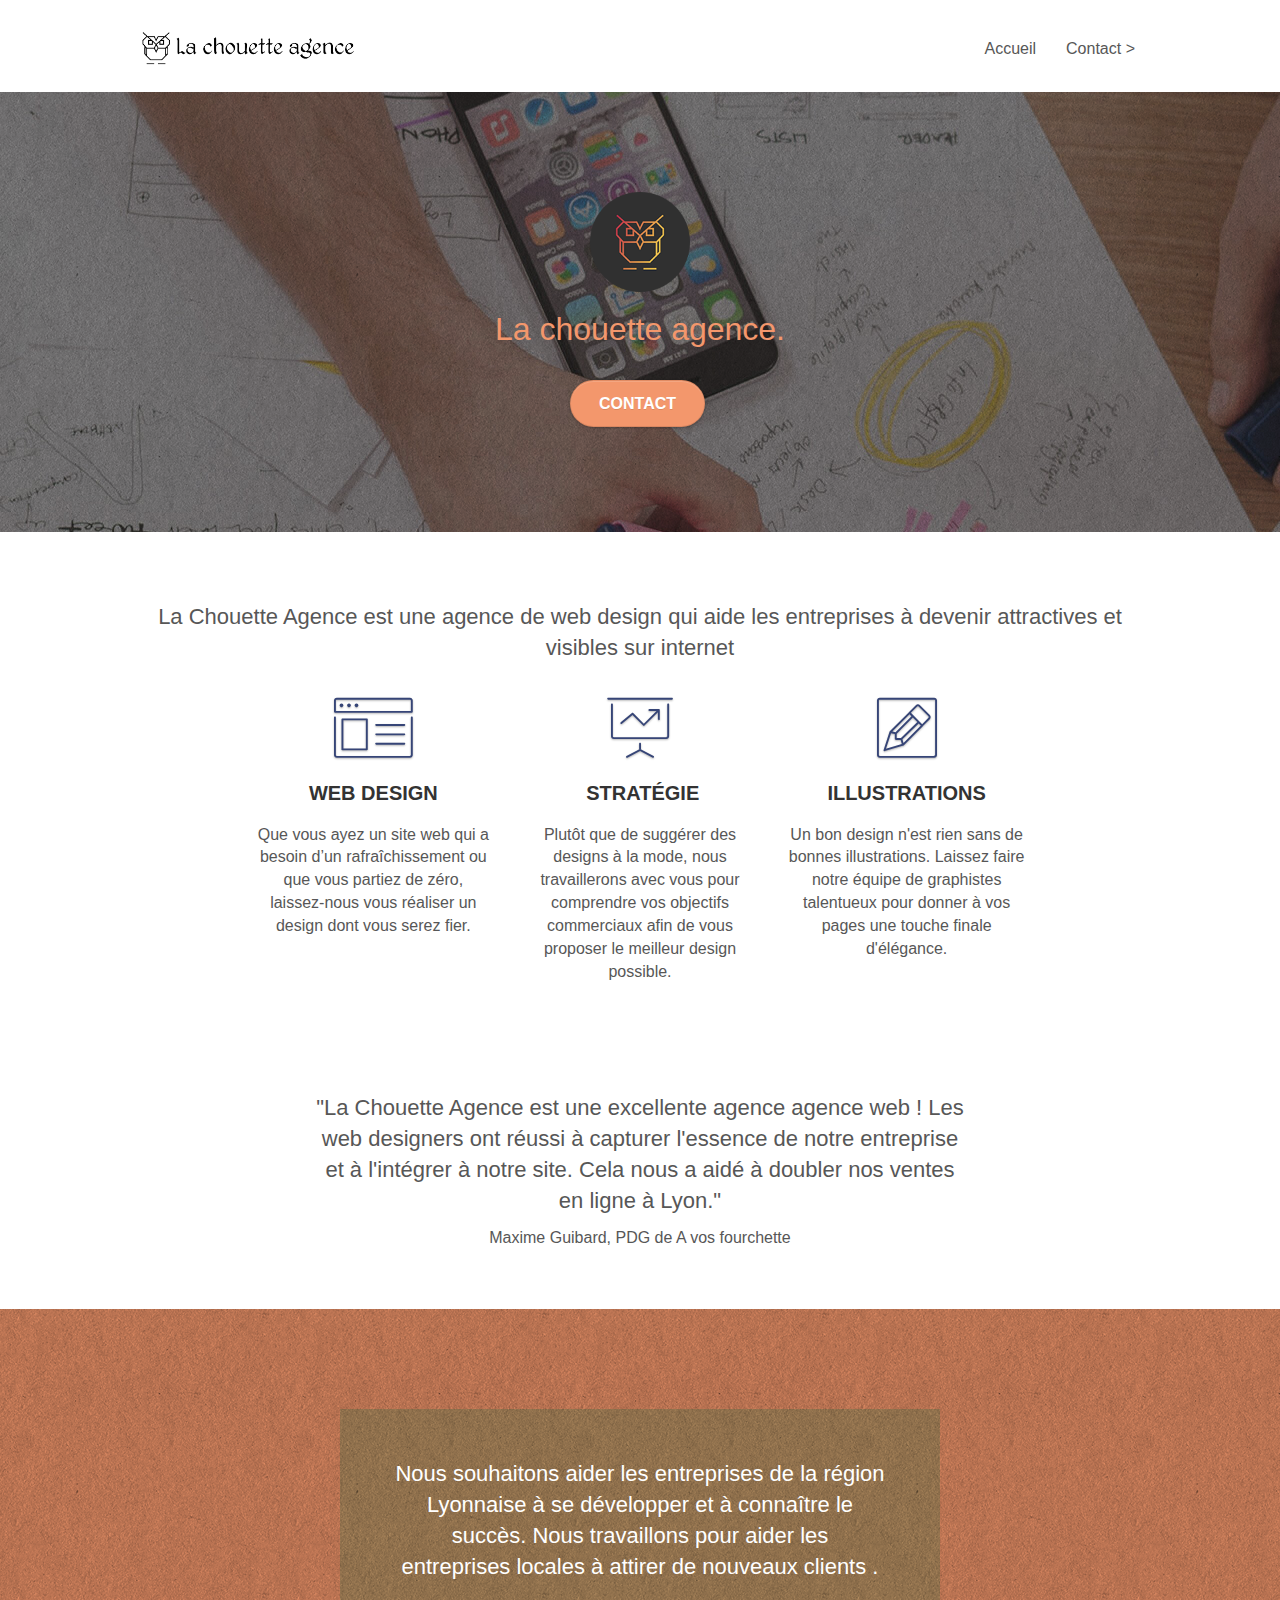
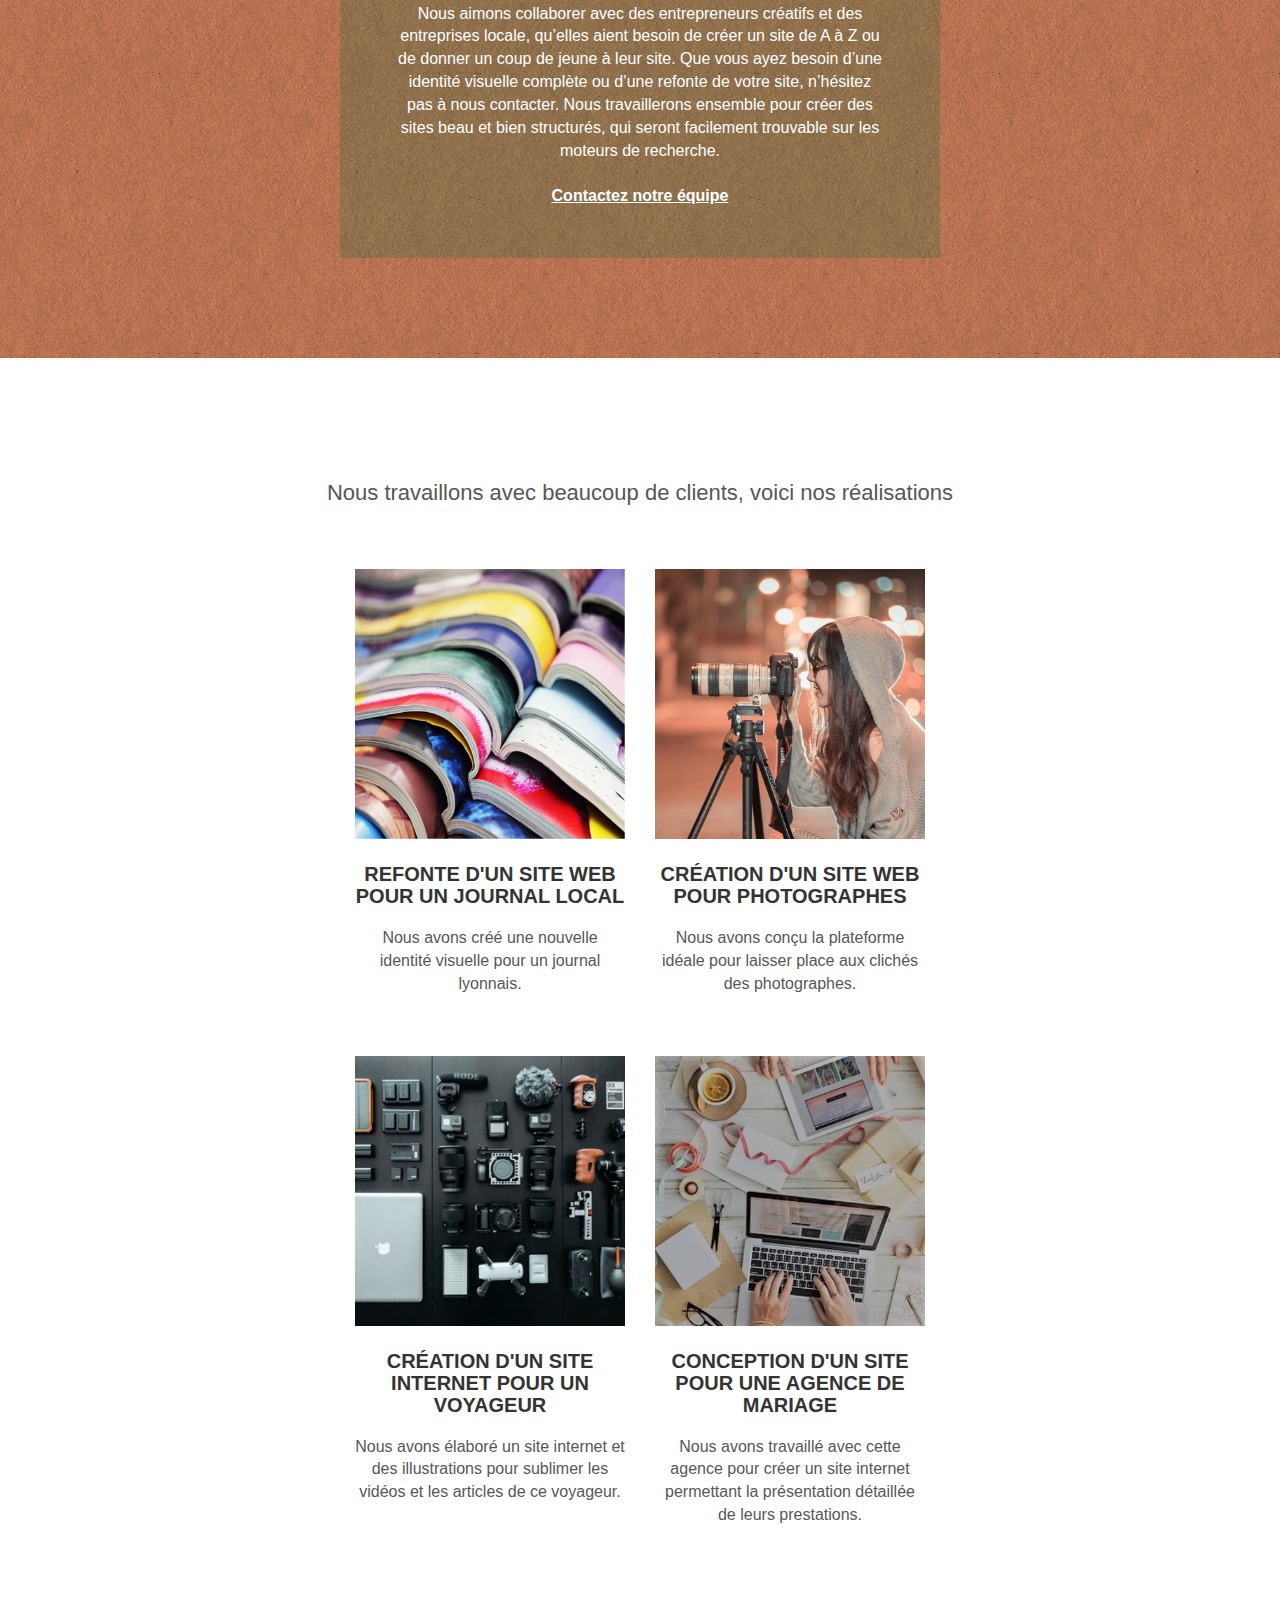
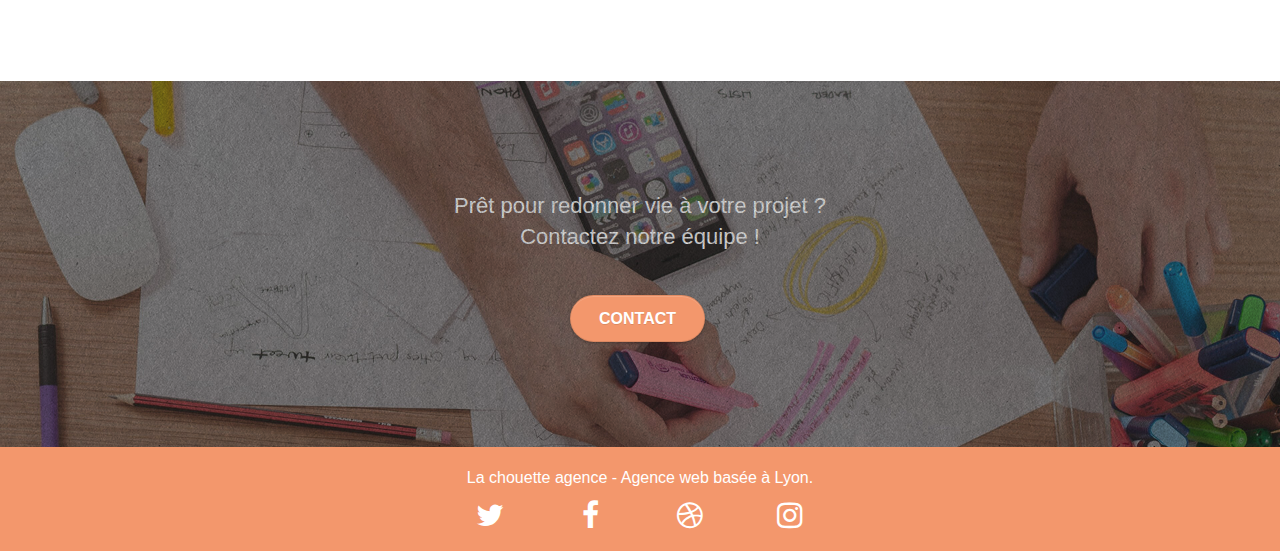
==== commit 0f866fd0: "Modification" ====
--- a/index.html
+++ b/index.html
@@ -2,8 +2,9 @@
 <html lang="Default">
 <head>
     <meta charset="utf-8">
-    <meta name="keywords" content="La chouette agence, site web, site internet, site, application web, web design, stratégie web, agence web, agence design, SEO, développeur web, web designer, entreprise de création de site internet,création de design web, création de site internet, développement de site internet, agence design Lyon, web design Lyon, agence web Lyon">
-    <meta name="description" content="La chouette agence est une agence de création et d'optimisation de site internet">
+    <meta name="keywords" content="La chouette agence, site web, site internet, site, application web, web design, agence web, agence design, SEO, développeur web, web designer, entreprise de création de site internet,création de design web, création de site internet, développement de site internet, agence design Lyon, web design Lyon, agence web Lyon">
+    <meta name="description" content="La chouette agence est une agence de création de site internet et de web design">
+	<meta name="robots" content="index,follow">
     <meta name="viewport" content="width=device-width, initial-scale=1.0, viewport-fit=cover">
     <link rel="shortcut icon" type="image/png" href="favicon.jpg">
     
@@ -19,7 +20,7 @@
 	<script src="./js/jquery.touchSwipe.js" defer></script>
 	<script src="./js/gmaps.js"></script>
 
-    <title>La chouette agence | Web design</title>
+    <title>La Chouette Agence | Agence de web design</title>
 
     
 <!-- Analytics -->
@@ -37,7 +38,7 @@
 
 		<nav class="navbar row">
 			<div class="navbar-header">
-				<a class="navbar-brand" href="index.html"><img src="img/la-chouette-agence.png" alt="paris web design logo agence web meilleure agence" height="40" /></a>
+				<a class="navbar-brand" href="index.html"><img src="img/la-chouette-agence.png" alt="Logo La Chouette agence - Agence de design web" height="40" /></a>
 				<button id="nav-toggle" type="button" class="ui-navbar-toggle navbar-toggle" data-toggle="collapse" data-target=".navbar-1">
 					<span class="sr-only">Toggle navigation</span><span class="icon-bar"></span><span class="icon-bar"></span><span class="icon-bar"></span>
 				</button>
@@ -50,7 +51,7 @@
 					<li>
 					</li>
 					<li>
-						<a href="page2.html">page2 &gt;</a>
+						<a href="contact.html">Contact &gt;</a>
 					</li>
 				</ul>
 			</div>
@@ -64,12 +65,12 @@
 	<div class="container bloc-lg">
 		<div class="row tight-width-whitespace">
 			<div class="col-sm-12">
-				<img src="img/logo.png" class="center-block image-resize-mode" width="100" alt="La chouette agence, agence web paris, création logo paris" />
+				<img src="img/logo.png" class="center-block image-resize-mode" width="100" alt="Logo La Chouette Agence - Agence de design Web" />
 				<h1 class="text-center hero-bloc-text tc-white ">
 					La chouette agence.
 				</h1>
 				<div class="text-center">
-					<a href="page2.html" class="btn btn-lg btn-clean btn-rd cta-hero btn-atomic-tangerine" id="cta-hero">Contact</a>
+					<a href="contact.html" class="btn btn-lg btn-clean btn-rd cta-hero btn-atomic-tangerine" id="cta-hero">Contact</a>
 				</div>
 			</div>
 		</div>
@@ -82,7 +83,7 @@
 	<div class="container bloc-md">
 		<div class="row">
 			<div class="col-sm-12 text-center">
-				<img alt="agence web, agence web paris, web design paris, stratégie web" src="img/title.png" />
+				<h2>La Chouette Agence est une agence de web design qui aide les entreprises à devenir attractives et visibles sur internet</h2>
 			</div>
 		</div>
 		<div class="row voffset-lg med-width-whitespace">
@@ -122,7 +123,8 @@
 		</div>
 		<div class="row voffset-lg voffset">
 			<div class="col-xs-12 col-md-8 col-md-offset-2 text-center">
-				<img alt="agence web, agence web paris, web design paris, stratégie web" src="img/citation.png" />
+				<h2>"La Chouette Agence est une excellente agence agence web ! Les web designers ont réussi à capturer l'essence de notre entreprise et à l'intégrer à notre site. Cela nous a aidé à doubler nos ventes en ligne à Lyon."</h2>
+				<p>Maxime Guibard, PDG de A vos fourchette</p>
 
 			</div>
 		</div>
@@ -135,11 +137,11 @@
 	<div class="container bloc-lg">
 		<div class="row tight-width-whitespace black-background">
 			<div class="col-sm-12">
-				<h2 class="mg-md text-center tc-white">
+				<h2 class="mg-md text-center tc-white tc-white-contraste">
 					Nous souhaitons aider les entreprises de la région Lyonnaise à se développer et à connaître le succès. Nous travaillons pour aider les entreprises locales à attirer de nouveaux clients .<br>
 				</h2>
 				<p class="text-center white">
-					Nous aimons collaborer avec des entrepreneurs créatifs et des entreprises locale, qu’elles aient besoin de créer un site de A à Z ou de donner un coup de jeune à leur site. Que vous ayez besoin d’une identité visuelle complète ou d’une refonte de votre site, n’hésitez pas à nous contacter. Nous travaillerons ensemble pour créer des sites beau et bien structurés, qui seront facilement trouvable sur les moteurs de recherche. <br><br><a class="ltc-white bold-link" href="page2.html">Contactez notre équipe</a><br>
+					Nous aimons collaborer avec des entrepreneurs créatifs et des entreprises locale, qu’elles aient besoin de créer un site de A à Z ou de donner un coup de jeune à leur site. Que vous ayez besoin d’une identité visuelle complète ou d’une refonte de votre site, n’hésitez pas à nous contacter. Nous travaillerons ensemble pour créer des sites beau et bien structurés, qui seront facilement trouvable sur les moteurs de recherche. <br><br><a class="ltc-white bold-link" href="contact.html">Contactez notre équipe</a><br>
 				</p>
 			</div>
 		</div>
@@ -148,16 +150,16 @@
 <!-- bloc-3-what-i-do END -->
 
 <!-- bloc-4-portfolio -->
-<div class="bloc bgc-white bg-lines-h2-bg bg-repeat l-bloc" id="bloc-4-portfolio">
+<div class="bloc bgc-white bg-repeat l-bloc" id="bloc-4-portfolio">
 	<div class="container bloc-lg">
 		<div class="row">
 			<div class="col-sm-12 text-center">
-				<img alt="agence web, agence web paris, web design paris, stratégie web" src="img/title2.png" />
+				<h2>Nous travaillons avec beaucoup de clients, voici nos réalisations</h2>
 			</div>
 		</div>
 		<div class="row tight-width-whitespace portfolio-row">
 			<div class="col-sm-6">
-				<a href="#" data-lightbox="img/1.jpg" data-gallery-id="gallery-1" data-caption="Refonte d'un site web pour un journal local" data-frame="snapshot-lb"><img src="img/1.jpg" alt="paris web design logo agence web meilleure agence et refonte site web journal" class="img-responsive portfolio-thumb" /></a>
+				<a href="#" data-lightbox="img/1.jpg" data-gallery-id="gallery-1" data-caption="Refonte d'un site web pour un journal local" data-frame="snapshot-lb"><img src="img/1.jpg" alt="Image d'une refonte d'un site web pour un journal local" class="img-responsive portfolio-thumb" /></a>
 				<h3 class="mg-md text-center">
 					Refonte d'un site web pour un journal local
 				</h3>
@@ -166,7 +168,7 @@
 				</p>
 			</div>
 			<div class="col-sm-6">
-				<a href="#" data-lightbox="img/2.jpg" data-gallery-id="gallery-1" data-caption="Création d'un site web pour photographes" data-frame="snapshot-lb"><img src="img/2.jpg" class="img-responsive portfolio-thumb" alt="paris web design logo agence web meilleure agence, Création d'un site web pour photographes" /></a>
+				<a href="#" data-lightbox="img/2.jpg" data-gallery-id="gallery-1" data-caption="Création d'un site web pour photographes" data-frame="snapshot-lb"><img src="img/2.jpg" class="img-responsive portfolio-thumb" alt="Image d'une Création d'un site web pour photographes" /></a>
 				<h3 class="mg-md text-center">
 					Création d'un site web pour photographes
 				</h3>
@@ -177,7 +179,7 @@
 		</div>
 		<div class="row tight-width-whitespace portfolio-row">
 			<div class="col-sm-6">
-				<a href="#" data-lightbox="img/3.bmp" data-gallery-id="gallery-1" data-caption="Création d'un site internet pour un voyageur" data-frame="snapshot-lb"><img src="img/3.bmp" class="img-responsive portfolio-thumb" alt="paris web design logo agence web meilleure agence, Création d'un site web pour voyageur"/></a>
+				<a href="#" data-lightbox="img/3.jpg" data-gallery-id="gallery-1" data-caption="Création d'un site internet pour un voyageur" data-frame="snapshot-lb"><img src="img/3.jpg" class="img-responsive portfolio-thumb" alt="Image d'une Création d'un site web pour voyageur"/></a>
 				<h3 class="mg-md text-center">
 					Création d'un site internet pour un voyageur
 				</h3>
@@ -186,7 +188,7 @@
 				</p>
 			</div>
 			<div class="col-sm-6">
-				<a href="#" data-lightbox="img/4.bmp" data-gallery-id="gallery-1" data-caption="Conception d'un site pour une agence de mariage" data-frame="snapshot-lb"><img src="img/4.bmp" class="img-responsive portfolio-thumb" alt="paris web design logo agence web meilleure agence, Création d'un site web pour agence de mariage" /></a>
+				<a href="#" data-lightbox="img/4.jpg" data-gallery-id="gallery-1" data-caption="Conception d'un site pour une agence de mariage" data-frame="snapshot-lb"><img src="img/4.jpg" class="img-responsive portfolio-thumb" alt="image d'une Création d'un site web pour agence de mariage" /></a>
 				<h3 class="mg-md text-center">
 					Conception d'un site pour une agence de mariage
 				</h3>
@@ -203,11 +205,11 @@
 <div class="bloc bgc-dark-slate-blue bg-banniere d-bloc bloc-bg-texture texture-paper" id="bloc-5-cta">
 	<div class="container bloc-lg">
 		<div class="row">
-			<h2 class="mg-md text-center tc-white">
+			<h2 class="mg-md text-center tc-white tc-white-contraste">
 				Prêt pour redonner vie à votre projet ?<br>Contactez notre équipe !
 			</h2>
 			<div class="col-sm-12 text-center">
-				<a href="page2.html" class="btn btn-atomic-tangerine btn-clean btn-rd btn-lg cta-hero">Contact</a>
+				<a href="contact.html" class="btn btn-atomic-tangerine btn-clean btn-rd btn-lg cta-hero">Contact</a>
 			</div>
 		</div>
 	</div>
@@ -244,45 +246,6 @@
 						</div>
 					</div>
 				</div>
-				<div class="row">
-					<div class="col-sm-4">
-						Partenaires
-							<ul>
-								<li><a href="voiture.com">voiture.com</a></li>
-								<li><a href="pizza.com">pizza.com</a></li>
-								<li><a href="matoiture.com">matoiture.com</a></li>
-								<li><a href="immobilierseo.com">immobilierseo.com</a></li>
-							</ul>		
-					</div>
-					<div class="col-sm-4">
-						Annuaires liste 1
-						<ul>
-							<li><a href="annuaireagence.com">annuaireagence.com</a></li>
-							<li><a href="annuaireseo.com">annuaireseo.com</a></li>
-							<li><a href="annuairemarketing.com">annuairemarketing.com</a></li>
-							<li><a href="123seoture.com">123seo.com</a></li>
-							<li><a href="123site.com">123site.com</a></li>
-							<li><a href="annuairewordpress.com">annuairewordpress.com</a></li>
-							<li><a href="listeagence.com">listeagence.com</a></li>
-							<li><a href="meilleuresagencesparis.com">meilleuresagencesparis.com</a></li>
-							<li><a href="listeseo.com">listeseo.com</a></li>
-						</ul>
-					</div>
-					<div class="col-sm-4">
-						Annuaires liste 2
-						<ul>
-							<li><a href="betterseo.com">betterseo.com</a></li>
-							<li><a href="ameliorerseo.com">ameliorerseo.com</a></li>
-							<li><a href="seojuicelien.com">seojuicelien.com</a></li>
-							<li><a href="meilleursliens.com">meilleursliens.com</a></li>
-							<li><a href="liensagogo.com">liensagogo.com</a></li>
-							<li><a href="backlink.com">backlink.com</a></li>
-							<li><a href="linkjuiceannuaire.com">linkjuiceannuaire.com</a></li>
-							<li><a href="remontersurgoogle.com">remontersurgoogle.com</a></li>
-							<li><a href="vraiseofiable.com">vraiseofiable.com</a></li>
-						</ul>
-					</div>
-				</div>
 			</div>
 		</div>
 	</div>
--- a/style.css
+++ b/style.css
@@ -133,7 +133,7 @@
 .d-bloc h5 a,
 .d-bloc h6 a,
 .d-bloc p a {
-    color: rgba(255, 255, 255, .6);
+    color: #fff;
 }
 
 .d-bloc .a-btn:hover,
@@ -677,7 +677,7 @@
 }
 
 p {
-    font-size: 11px;
+    font-size: 16px;
 }
 
 .tight-width-whitespace {
@@ -710,7 +710,7 @@
 }
 
 h3 {
-    font-size: 15px;
+    font-size: 20px;
     text-transform: uppercase;
     font-weight: 700;
     color: #333333!important;
@@ -777,6 +777,9 @@
 .tc-white {
     color: #F3976C!important;
 }
+.tc-white-contraste{
+    color: #fff!important;
+}
 
 .btn-atomic-tangerine {
     background: #F3976C;
@@ -813,16 +816,12 @@
     background-image: url("img/dots-bg.png");
 }
 
-.bg-lines-h2-bg {
-    background-image: url("img/lines-h2-bg.png");
-}
-
 .bg-banniere {
     background-image: url("img/la-chouette-agence-banniere.jpg");
 }
 
 .bg-presentation {
-    background-image: url("img/image-de-presentation.bmp");
+    background-image: url("img/image-de-presentation.jpg");
 }
 
 @media (max-width: 1024px) {
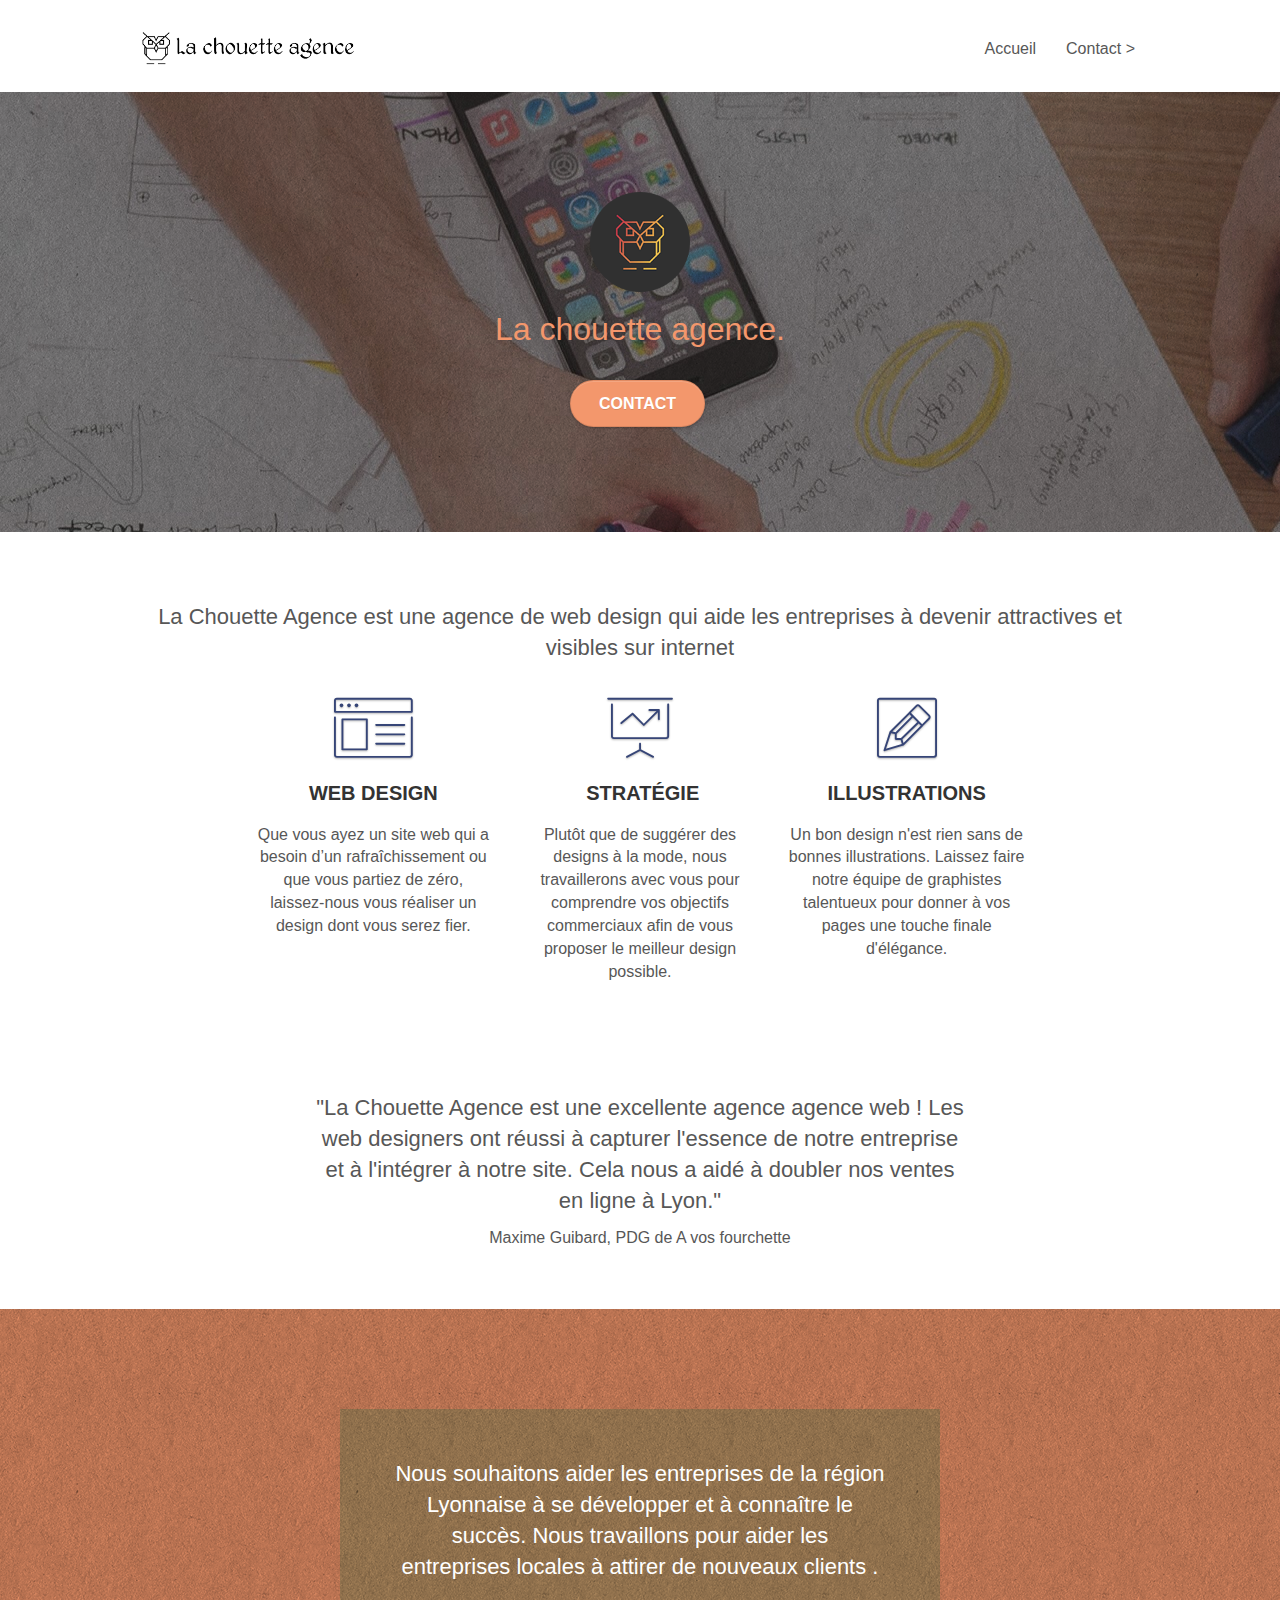
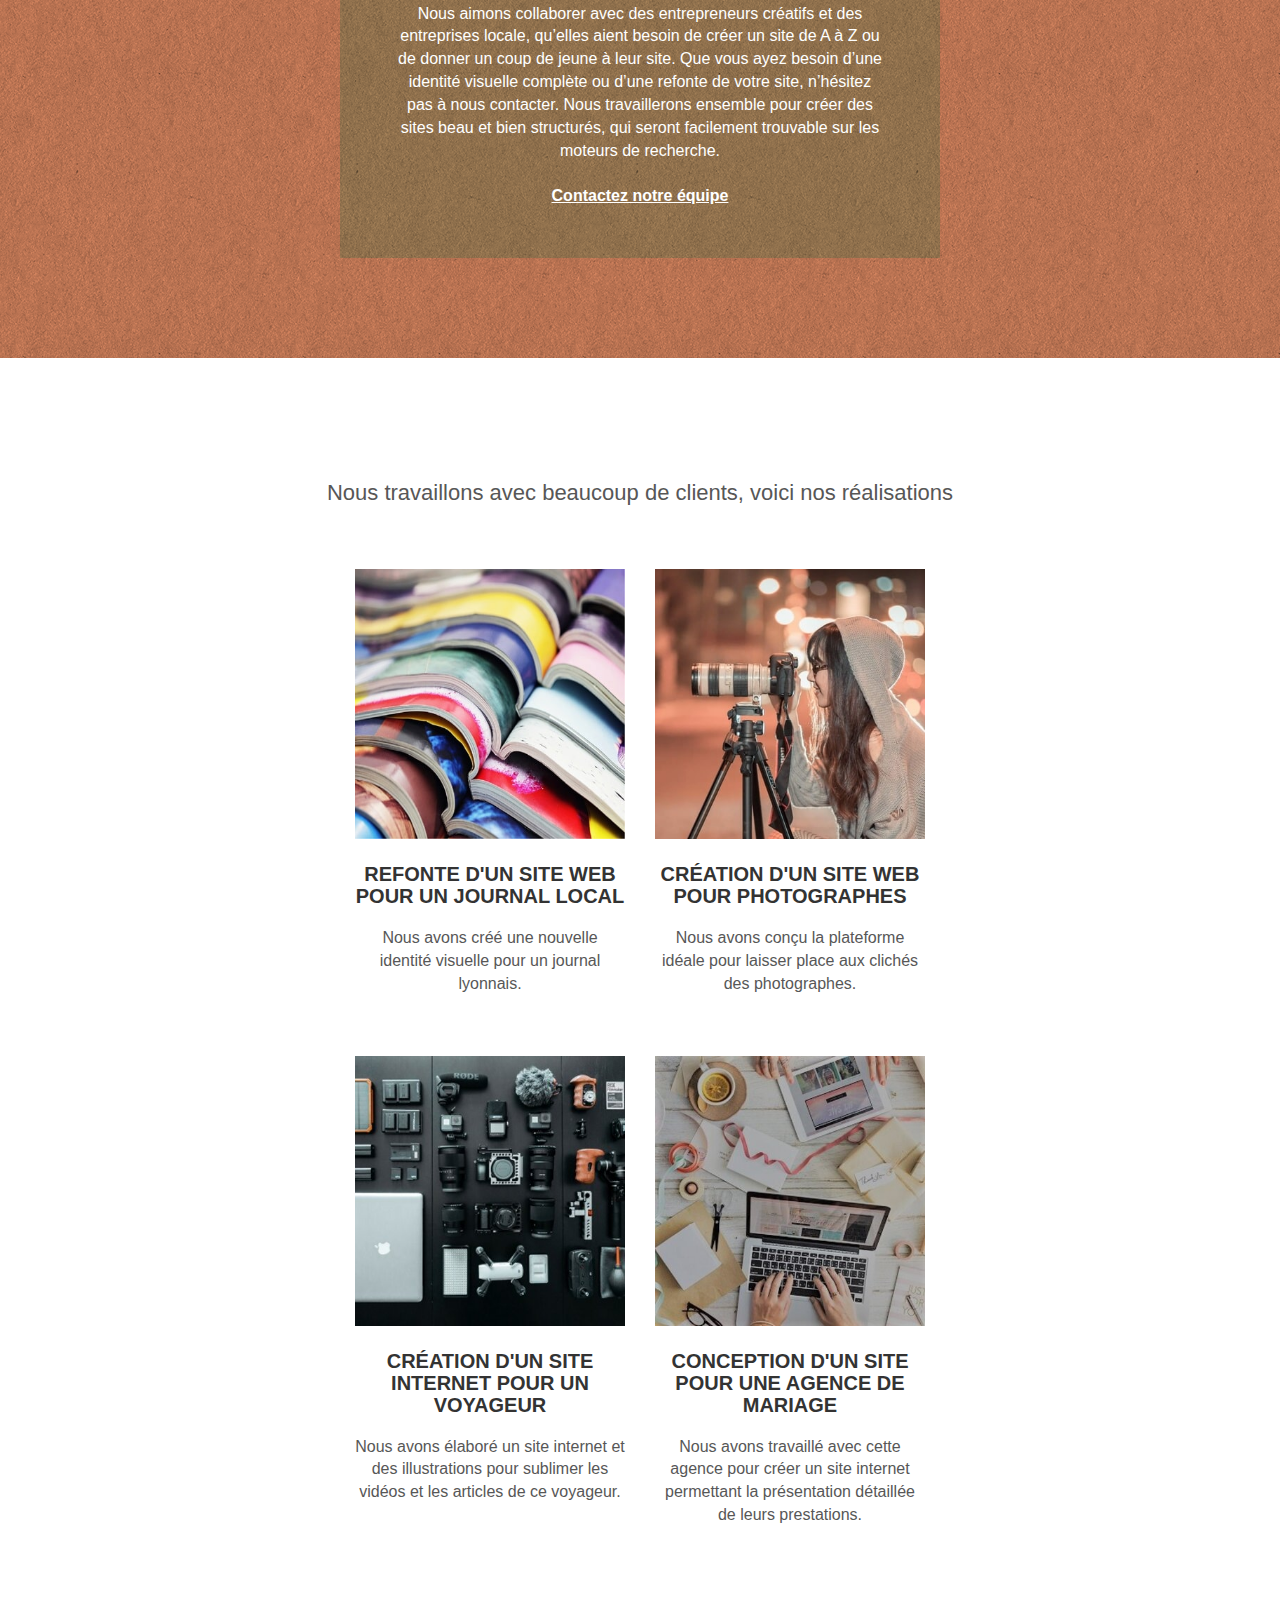
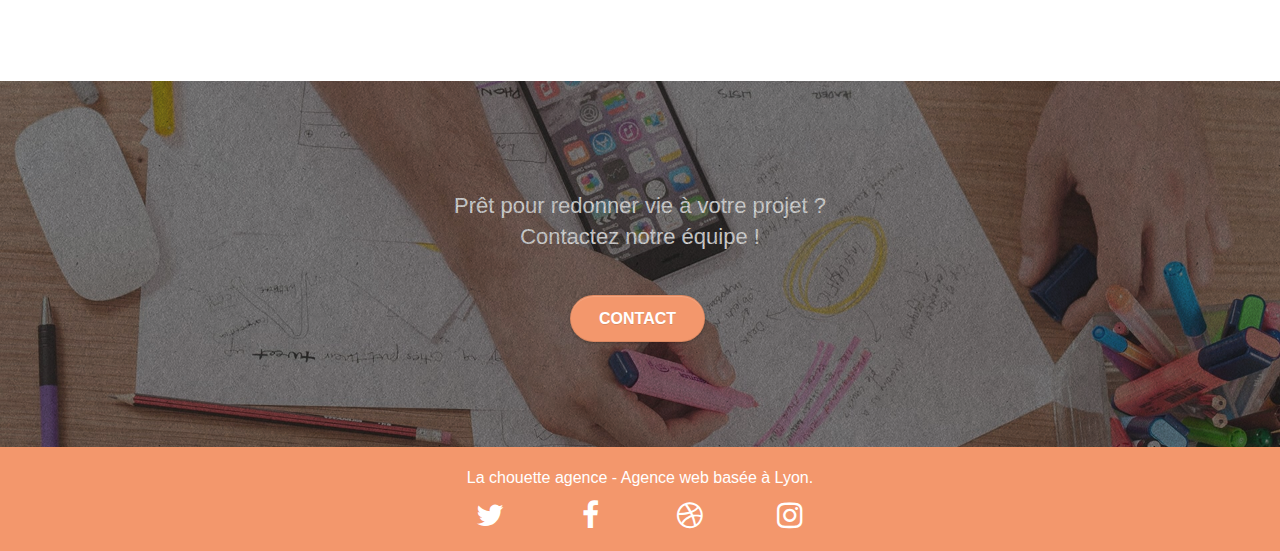
==== commit e11cef78: "Modification" ====
--- a/index.html
+++ b/index.html
@@ -1,5 +1,5 @@
 <!doctype html>
-<html lang="Default">
+<html lang="fr">
 <head>
     <meta charset="utf-8">
     <meta name="keywords" content="La chouette agence, site web, site internet, site, application web, web design, agence web, agence design, SEO, développeur web, web designer, entreprise de création de site internet,création de design web, création de site internet, développement de site internet, agence design Lyon, web design Lyon, agence web Lyon">
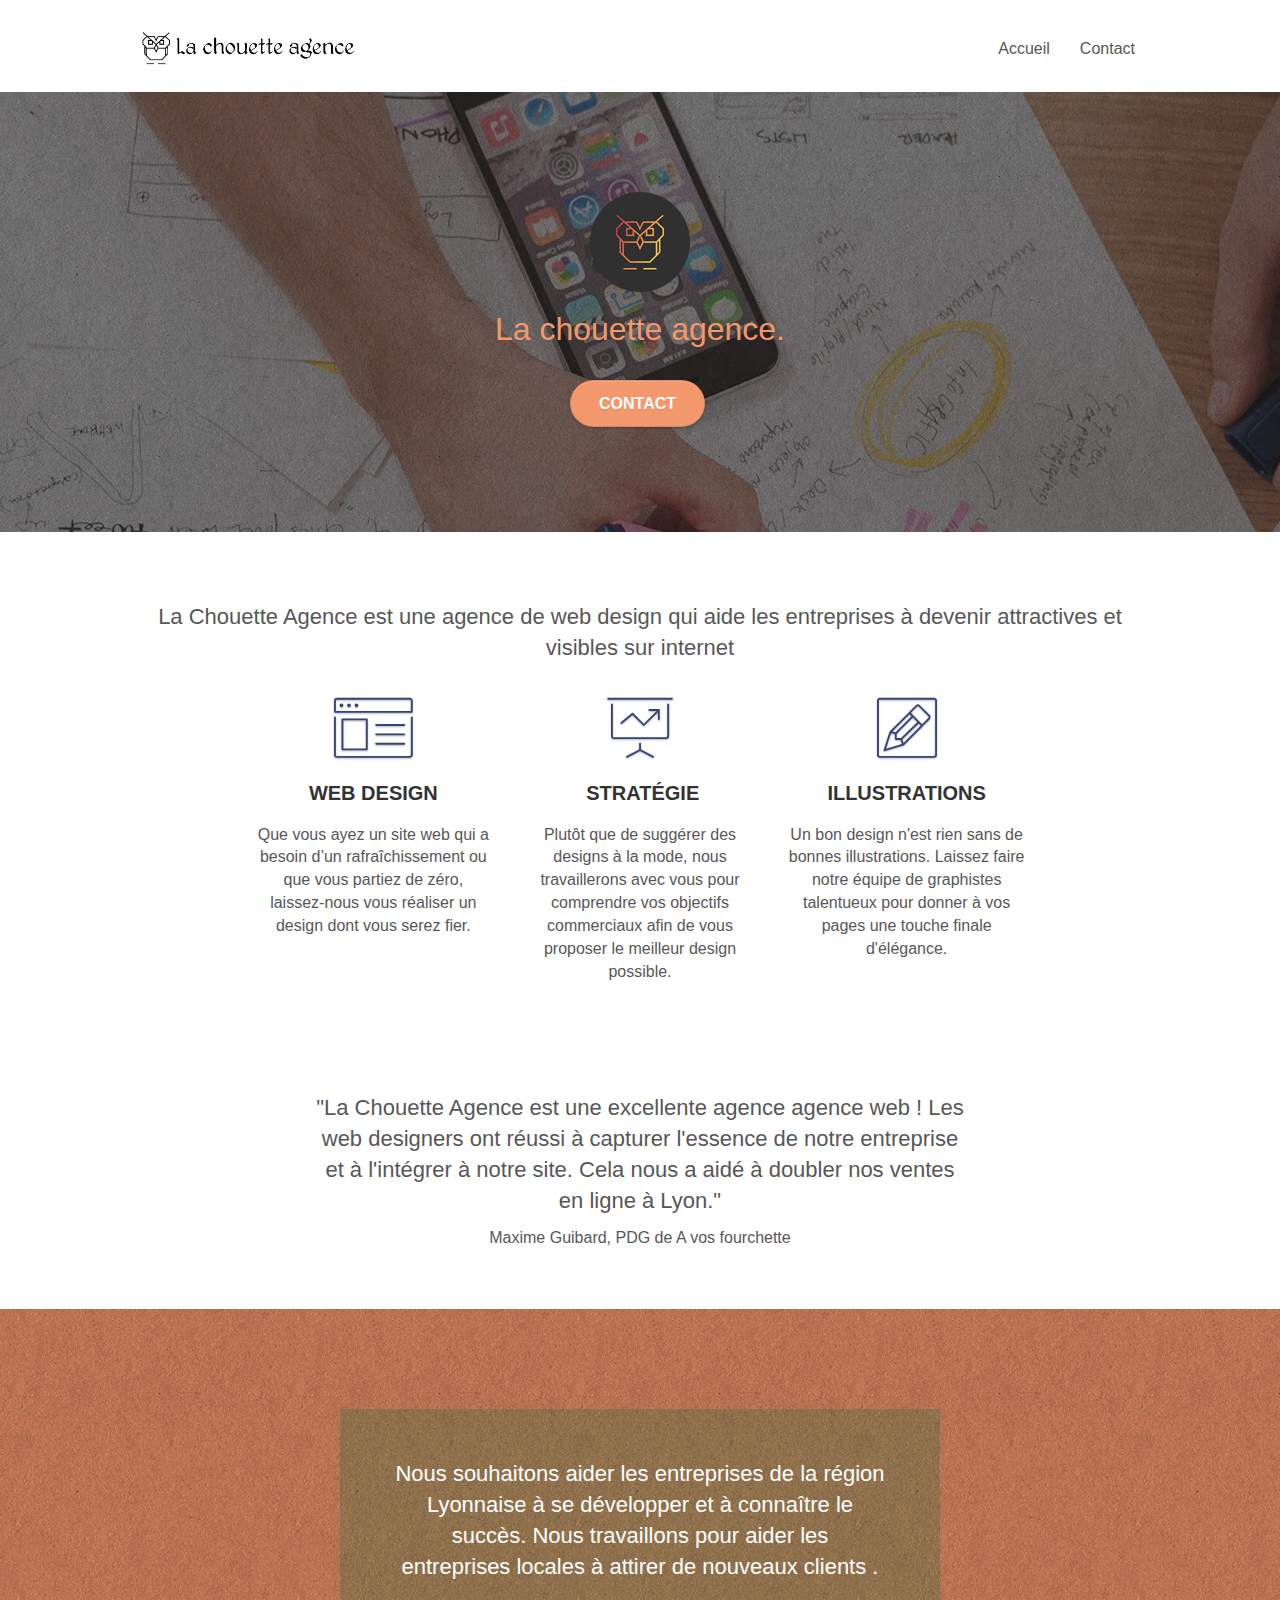
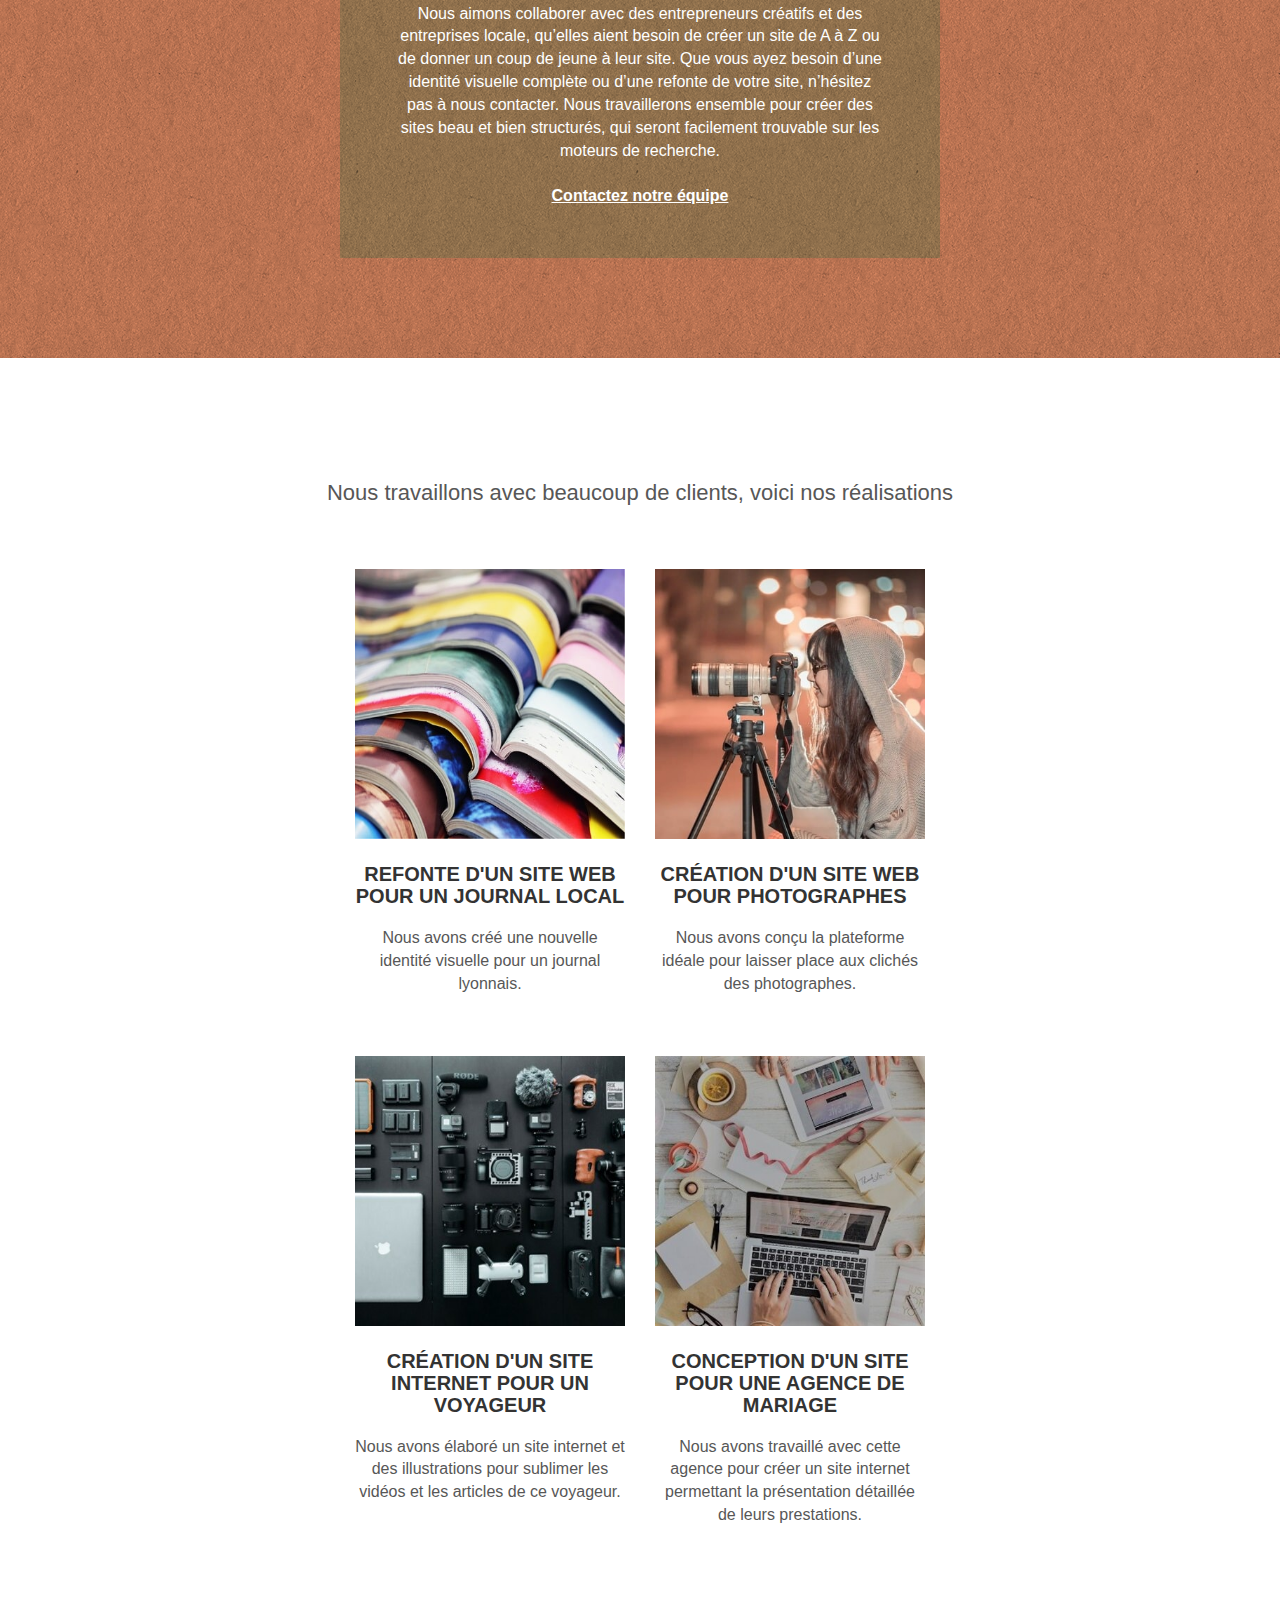
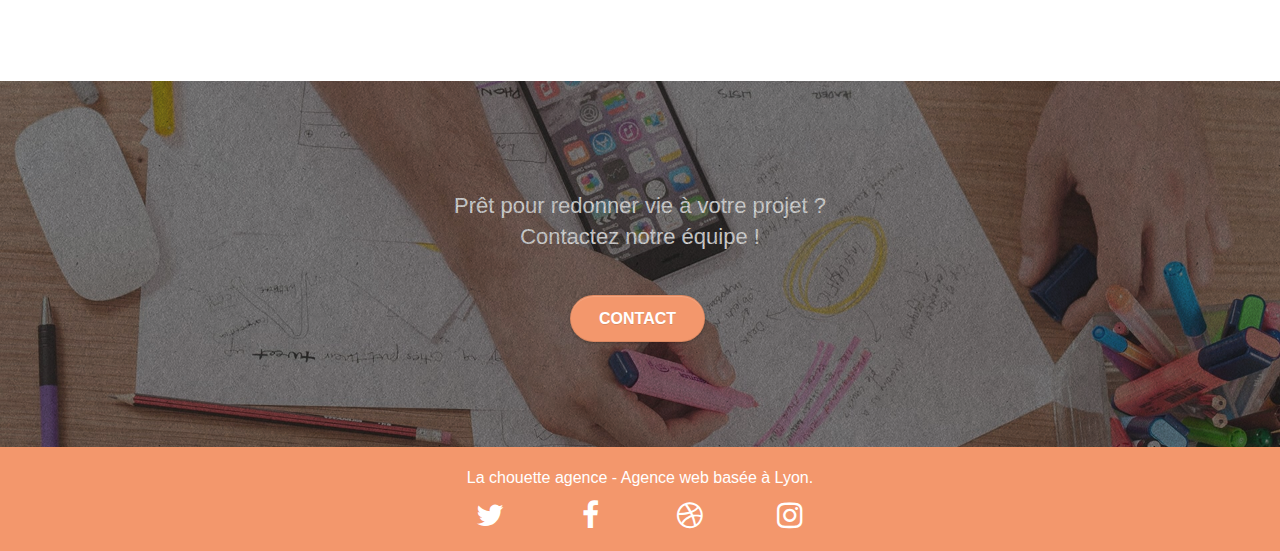
==== commit c35e9c85: "Modification" ====
--- a/index.html
+++ b/index.html
@@ -33,7 +33,7 @@
 <div class="page-container">
     
 <!-- bloc-0 -->
-<div class="bloc bgc-white l-bloc " id="bloc-0">
+<header class="bloc bgc-white l-bloc " id="bloc-0">
 	<div class="container bloc-sm">
 
 		<nav class="navbar row">
@@ -51,17 +51,17 @@
 					<li>
 					</li>
 					<li>
-						<a href="contact.html">Contact &gt;</a>
+						<a href="contact.html">Contact</a>
 					</li>
 				</ul>
 			</div>
 		</nav>
 	</div>
-</div>
+</header>
 <!-- bloc-0 END -->
 
 <!-- bloc-1-presentation -->
-<div class="bloc bgc-dark-slate-blue bg-banniere d-bloc bg-t-edge bloc-bg-texture texture-paper b-parallax" id="bloc-1-hero">
+<section class="bloc bgc-dark-slate-blue bg-banniere d-bloc bg-t-edge bloc-bg-texture texture-paper b-parallax" id="bloc-1-hero">
 	<div class="container bloc-lg">
 		<div class="row tight-width-whitespace">
 			<div class="col-sm-12">
@@ -75,11 +75,11 @@
 			</div>
 		</div>
 	</div>
-</div>
+</section>
 <!-- bloc-1-presentation END -->
 
 <!-- bloc-2-services -->
-<div class="bloc bgc-white l-bloc" id="bloc-2-services">
+<section class="bloc bgc-white l-bloc" id="bloc-2-services">
 	<div class="container bloc-md">
 		<div class="row">
 			<div class="col-sm-12 text-center">
@@ -129,11 +129,11 @@
 			</div>
 		</div>
 	</div>
-</div>
+</section>
 <!-- bloc-2-services END -->
 
 <!-- bloc-3-what-i-do -->
-<div class="bloc tc-white bgc-atomic-tangerine bg-presentation d-bloc bloc-bg-texture texture-paper b-parallax" id="bloc-3-what-i-do">
+<section class="bloc tc-white bgc-atomic-tangerine bg-presentation d-bloc bloc-bg-texture texture-paper b-parallax" id="bloc-3-what-i-do">
 	<div class="container bloc-lg">
 		<div class="row tight-width-whitespace black-background">
 			<div class="col-sm-12">
@@ -146,11 +146,11 @@
 			</div>
 		</div>
 	</div>
-</div>
+</section>
 <!-- bloc-3-what-i-do END -->
 
 <!-- bloc-4-portfolio -->
-<div class="bloc bgc-white bg-repeat l-bloc" id="bloc-4-portfolio">
+<section class="bloc bgc-white bg-repeat l-bloc" id="bloc-4-portfolio">
 	<div class="container bloc-lg">
 		<div class="row">
 			<div class="col-sm-12 text-center">
@@ -198,11 +198,11 @@
 			</div>
 		</div>
 	</div>
-</div>
+</section>
 <!-- bloc-4-portfolio END -->
 
 <!-- bloc-5-cta -->
-<div class="bloc bgc-dark-slate-blue bg-banniere d-bloc bloc-bg-texture texture-paper" id="bloc-5-cta">
+<section class="bloc bgc-dark-slate-blue bg-banniere d-bloc bloc-bg-texture texture-paper" id="bloc-5-cta">
 	<div class="container bloc-lg">
 		<div class="row">
 			<h2 class="mg-md text-center tc-white tc-white-contraste">
@@ -213,11 +213,11 @@
 			</div>
 		</div>
 	</div>
-</div>
+</section>
 <!-- bloc-5-cta END -->
 
 <!-- Footer - bloc-8 -->
-<div class="bloc bgc-atomic-tangerine d-bloc" id="bloc-8">
+<footer class="bloc bgc-atomic-tangerine d-bloc" id="bloc-8">
 	<div class="container bloc-sm">
 		<div class="row">
 			<div class="col-sm-12">
@@ -249,7 +249,7 @@
 			</div>
 		</div>
 	</div>
-</div>
+</footer>
 <!-- Footer - bloc-8 END -->
 
 </div>
--- a/style.css
+++ b/style.css
@@ -847,13 +847,13 @@
     }
 }
 
-@media only screen and (min-device-width: 768px) and (max-device-width: 1024px) and (orientation: landscape) {
+@media only screen and (min-width: 768px) and (max-width: 1024px) and (orientation: landscape) {
     .b-parallax {
         background-attachment: scroll;
     }
 }
 
-@media only screen and (min-device-width: 1024px) and (max-device-width: 1366px) and (-webkit-min-device-pixel-ratio: 1.5) {
+@media only screen and (min-width: 1024px) and (max-width: 1366px) and (-webkit-min-device-pixel-ratio: 1.5) {
     .b-parallax {
         background-attachment: scroll;
     }
@@ -872,8 +872,6 @@
         position: relative;
     }
     .bloc {
-        padding-left: constant(safe-area-inset-left);
-        padding-right: constant(safe-area-inset-right);
     }
     .bloc-group,
     .bloc-group .bloc {
@@ -883,8 +881,6 @@
     .bloc-fill-screen .fill-bloc-top-edge,
     .bloc-fill-screen .fill-bloc-bottom-edge {
         padding: 0 20px;
-        padding-left: constant(safe-area-inset-left);
-        padding-right: constant(safe-area-inset-right);
     }
 }
 
